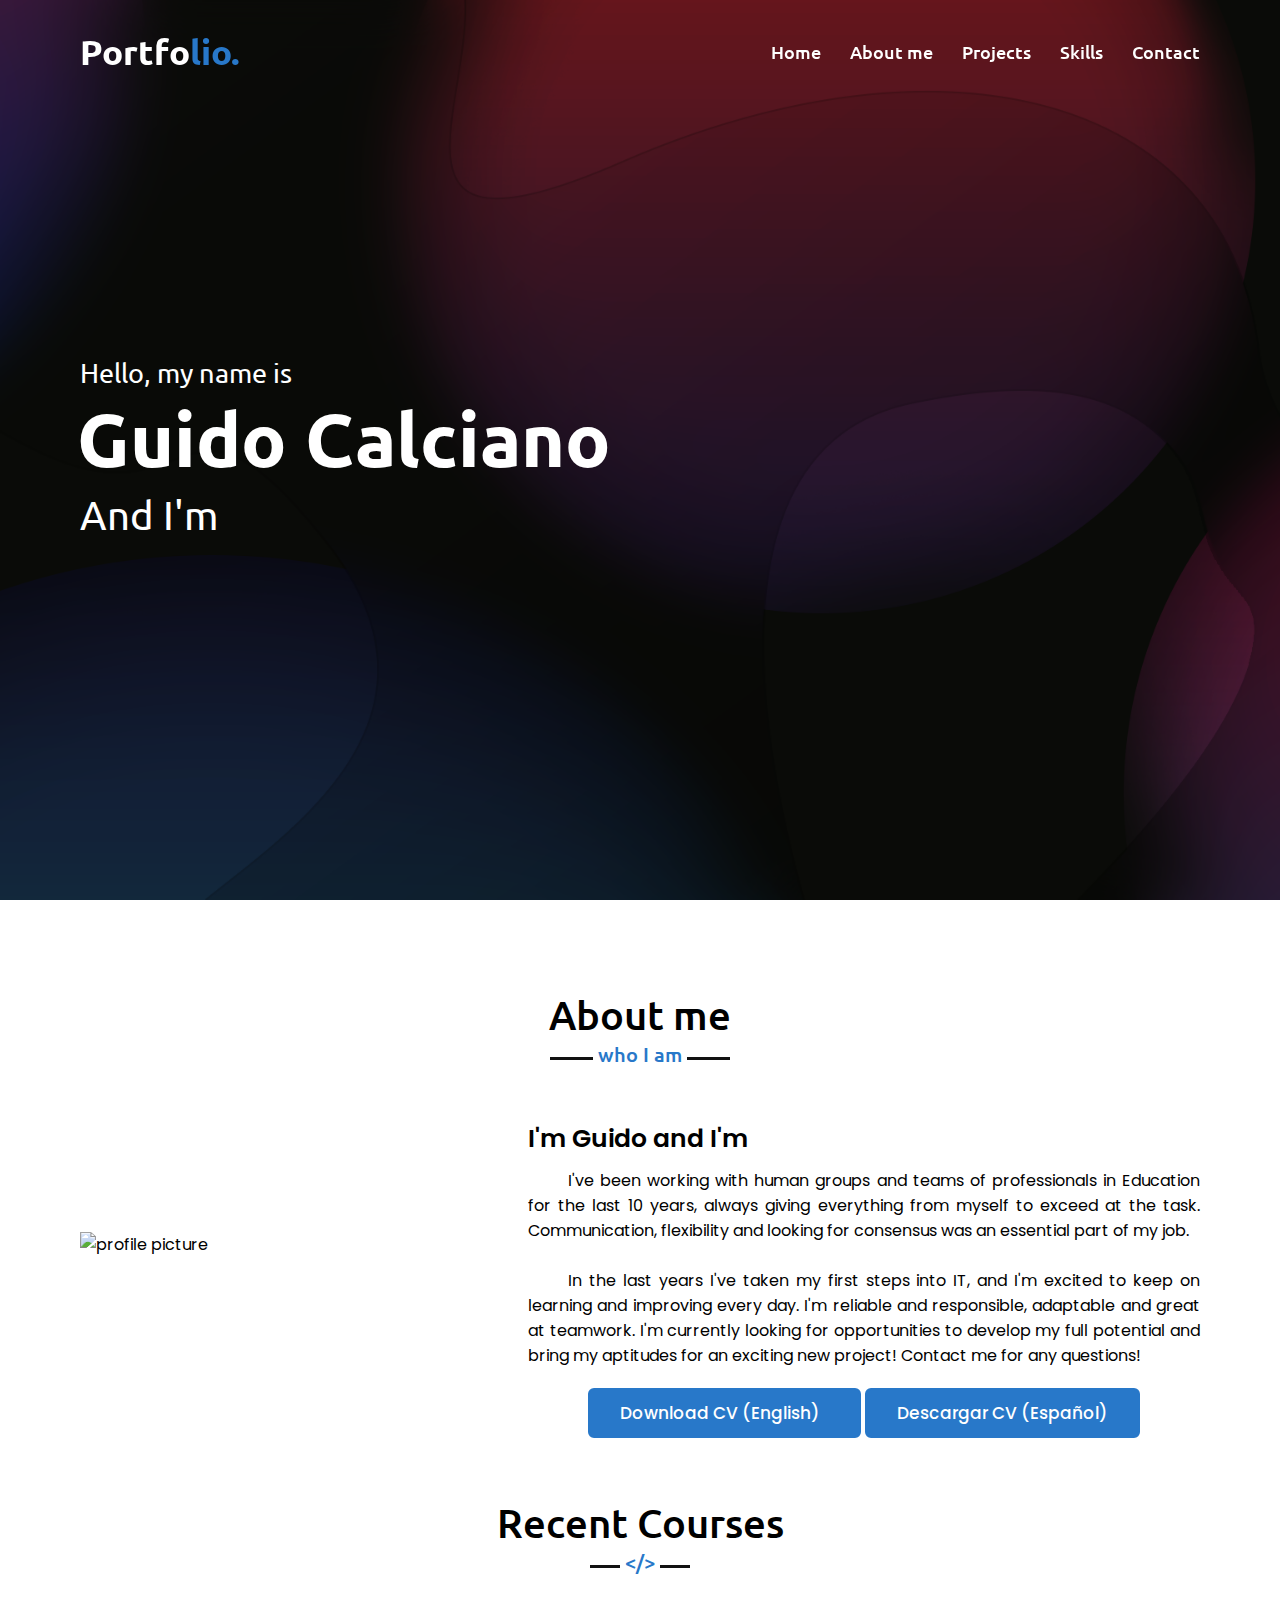
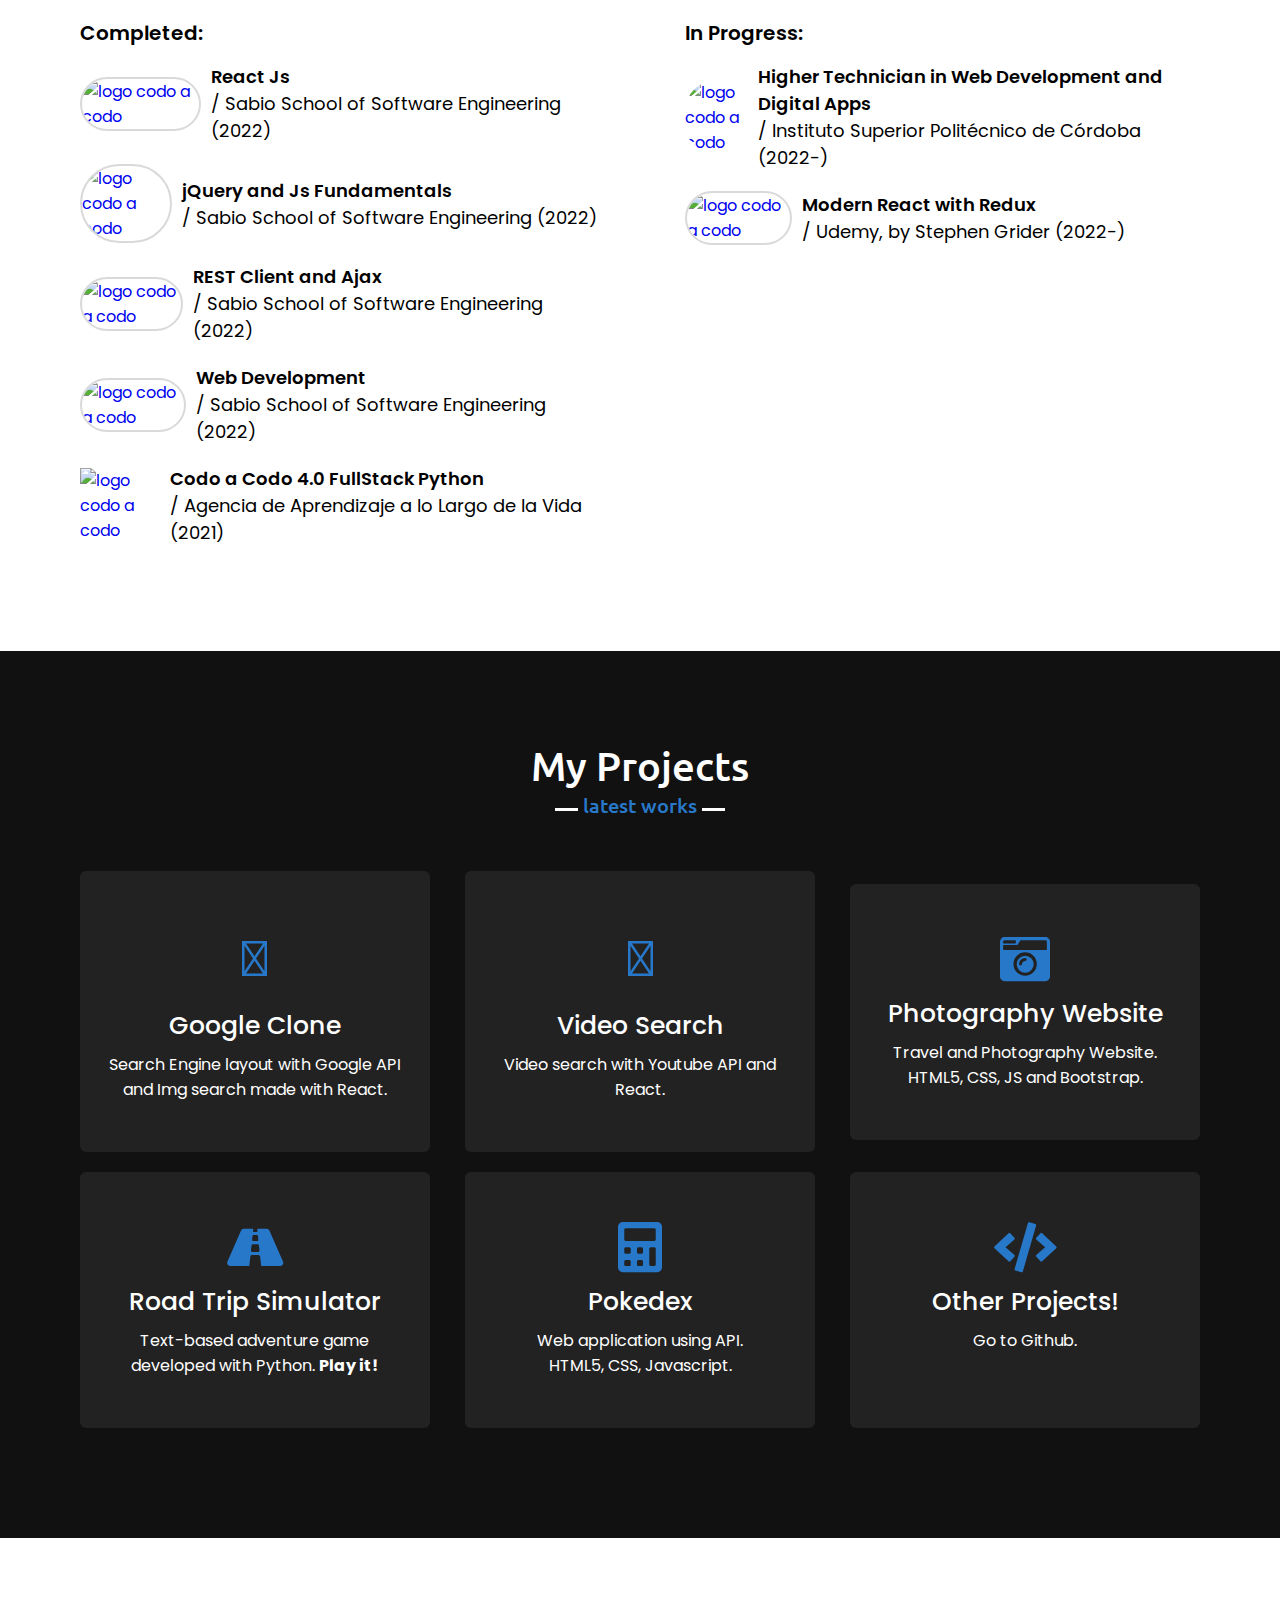
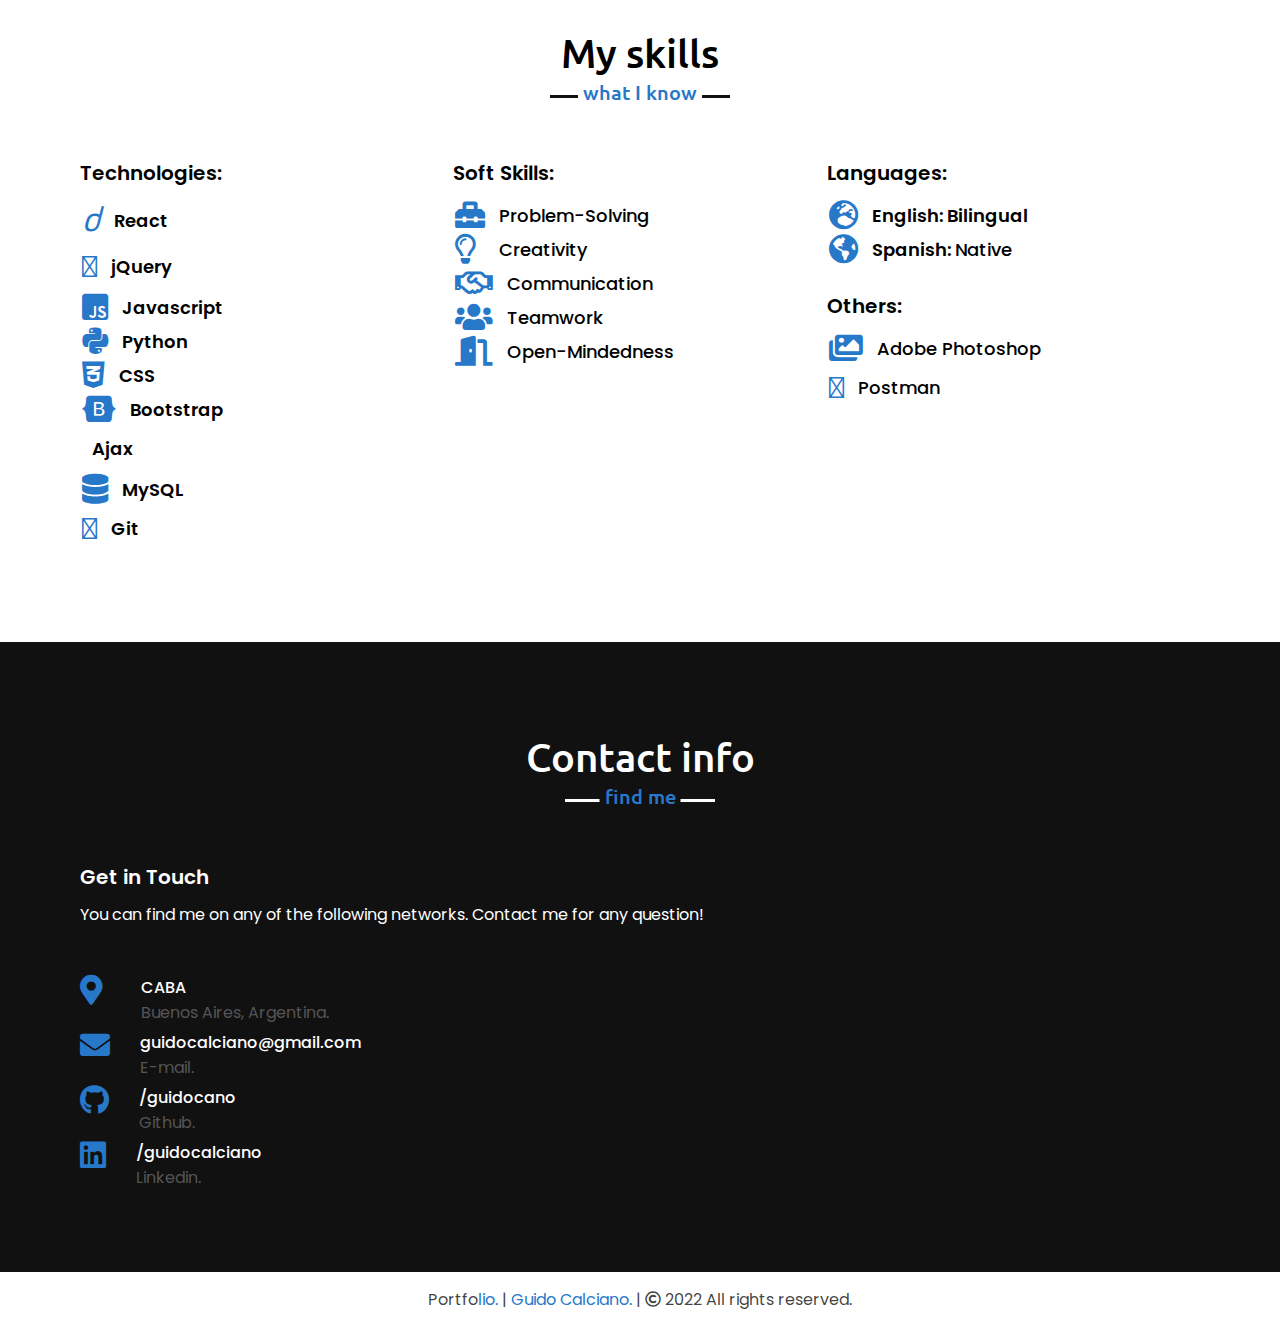
==== index.html @ d48b8514 "minor changes" ====
<!DOCTYPE html>
<html lang="en">
<head>
    <meta charset="UTF-8">
    <meta name="viewport" content="width=device-width, initial-scale=1.0">
    <title>Portfolio - Guido Calciano</title>
    <link rel="stylesheet" href="style.css">
    <link rel="stylesheet" href="https://cdnjs.cloudflare.com/ajax/libs/font-awesome/5.15.3/css/all.min.css"/>
    <link rel="icon" type="image/x-icon" href="favicon5.png">
    <script src="https://kit.fontawesome.com/8b12483ef7.js" crossorigin="anonymous"></script>
    <script src="https://code.jquery.com/jquery-3.5.1.min.js"></script>
    <script src="https://cdnjs.cloudflare.com/ajax/libs/typed.js/2.0.11/typed.min.js"></script>
    <script src="https://cdnjs.cloudflare.com/ajax/libs/waypoints/4.0.1/jquery.waypoints.min.js"></script>
    <script src="https://cdnjs.cloudflare.com/ajax/libs/OwlCarousel2/2.3.4/owl.carousel.min.js"></script>
    <link rel="stylesheet" href="https://cdnjs.cloudflare.com/ajax/libs/OwlCarousel2/2.3.4/assets/owl.carousel.min.css"/>

</head>
<body>
    <div class="scroll-up-btn">
        <i class="fas fa-angle-up"></i>
    </div>
    <nav class="navbar">
        <div class="max-width">
            <div class="logo"><a href="#">Portfo<span>lio.</span></a></div>
            <ul class="menu">
                <li><a href="#home" class="menu-btn">Home</a></li>
                <li><a href="#about" class="menu-btn">About me</a></li>
                <li><a href="#services" class="menu-btn">Projects</a></li>
                <li><a href="#skills" class="menu-btn">Skills</a></li>
                <li><a href="#contact" class="menu-btn">Contact</a></li>
            </ul>
            <div class="menu-btn">
                <i class="fas fa-bars"></i>
            </div>
        </div>
    </nav>

    <!-- home section start -->
    <section class="home" id="home">
        <div class="max-width">
            <div class="home-content">
                <div class="text-1">Hello, my name is</div>
                <div class="text-2">Guido Calciano </div>
                <div class="text-3">And I'm <span class="typing"></span></div>
                <!-- <img class="preview" src="preview.jpg" alt="portfolio preview"> -->
                </div>
        </div>
    </section>

    <!-- about section start -->
    <section class="about" id="about">
        <div class="max-width">
            <h2 class="title">About me</h2>
            <div class="about-content">
                <div class="column left">
                    <img src="images/aboutme.png" alt="profile picture">
                    
                    
                </div>
                <div class="column right">
                    <div class="text">I'm Guido and I'm <span class="typing-2"></span></div>
                     <p style="text-indent: 40px">
                        I've been working with human groups and teams of professionals in Education for the last 10 years, 
                        always giving everything from myself to exceed at the task. Communication, flexibility and looking for consensus was an essential part of my job.<br> <br></p> 
                     <p style="text-indent: 40px">In the last years I've taken my first steps into IT, and I'm excited to keep 
                        on learning and improving every day. I'm reliable and responsible, adaptable and great at teamwork. I'm currently looking
                     for opportunities to develop my full potential and bring my aptitudes for an exciting new project! Contact me for any questions!
                    </p>
                </div>

                <div class="column left cvs"></div>
                <div class="column right cvs ">
                    <div class="buttonContainer cvs">
                        <a href="files/Guido Calciano CV (Eng).pdf">Download CV (English)&ensp;</a>
                        <a href="files/Guido Calciano CV.pdf">Descargar CV (Español)</a>
                    </div>                
                </div>
            </div>
           
            
        </div>





        <div class="max-width">
            <h2 class="title2">Recent Courses</h2>
            <div class="about-content about-content2">
                <div class="column left2">
                    <div class="coursesContainer">
                        <div class="text2">Completed:</div>
                              
                            <div>
                                <div class ="courseDiv">
                                    <a href="https://sabio.la/">
                                    <img class ="sabioImage" src="images/sabio2.png" alt="logo codo a codo"></a>
                                    <div class="cactext"> <div class="textStrong">React Js&nbsp</div>/ Sabio School of Software Engineering (2022)</div>
                                </div>
                            </div>

                            <div>
                                <div class ="courseDiv">
                                    <a href="https://sabio.la/">
                                    <img class ="sabioImage" src="images/sabio2.png" alt="logo codo a codo"></a>
                                    <div class="cactext"><div class="textStrong">jQuery and Js Fundamentals&nbsp</div> / Sabio School of Software Engineering (2022)</div>
                                </div>    
                            </div>

                            <div>
                                <div class ="courseDiv">
                                    <a href="https://sabio.la/">
                                    <img class ="sabioImage" src="images/sabio2.png" alt="logo codo a codo"></a>
                                    <div class="cactext"><div class="textStrong">REST Client and Ajax&nbsp</div> / Sabio School of Software Engineering (2022)</div>
                                </div>    
                            </div>
        
                            <div>
                                <div class ="courseDiv">
                                    <a href="https://sabio.la/">
                                    <img class ="sabioImage" src="images/sabio2.png" alt="logo codo a codo"></a>
                                    <div class="cactext"><div class="textStrong">Web Development&nbsp</div> / Sabio School of Software Engineering (2022)</div>
                                </div>
                            </div>
        
                            <div>
                                <div class ="courseDiv">
                                    <a href="https://www.buenosaires.gob.ar/educacion/codo-codo">
                                    <img class ="cac" src="images/baeducacion.jpg" alt="logo codo a codo"></a>
                                    <div class="cactext"><div class="textStrong">Codo a Codo 4.0 FullStack Python&nbsp</div> / Agencia de Aprendizaje a lo Largo de la Vida (2021)</div>
                                </div>
                            </div>
                           
                        </div>
                    
                </div>
                <div class="column right2">

                    <div class="coursesContainer">
                        <div class="text2">In Progress:</div>
    
                        <div>
                            <div class ="courseDiv">
                                <a href="https://www.ispc.edu.ar/tecnicatura-web/">
                                <img class ="ispcImage" src="images/ispc2.png" alt="logo codo a codo"></a>
                                <div class="cactext"> <div class="textStrong">Higher Technician in Web Development and Digital Apps&nbsp</div>/ Instituto Superior Politécnico de Córdoba (2022-)</div>
                            </div>
                        </div>

                        <div>
                            <div class ="courseDiv">
                                <a href="https://www.udemy.com/course/react-redux/">
                                <img class ="udemyImage" src="images/udemy.png" alt="logo codo a codo"></a>
                                <div class="cactext"> <div class="textStrong">Modern React with Redux&nbsp</div>/ Udemy, by Stephen Grider (2022-)</div>
                            </div>
                        </div>

                        <!-- <div>
                            <div class ="courseDiv">
                                <img class ="sabioImage" src="images/sabio2.png" alt="logo codo a codo">
                                <div class="cactext"> <div class="textStrong">React Js&nbsp</div>/ Sabio School of Software (2022)</div>
                            </div>
                        </div> -->
                       
                    </div>
                                        
                </div>
            </div>
          
        </div>

    </section>

    <!-- services section start -->
    <section class="services" id="services">
        <div class="max-width">
            <h2 class="title">My Projects</h2>
            <div class="serv-content">

                
                <div class="card">
                    <a href="https://guidocano.github.io/google-clone/" target="_blank" class="hyper">
                    <div class="box">
                        <i class="fa-brands fa-google"></i>
                        <div class="text">Google Clone</div>
                        </p> Search Engine layout with Google API and Img search made with React.</p>
                    </div></a>
                </div>

                <div class="card">
                    <a href="https://guidocano.github.io/react-videos/" target="_blank" class="hyper">
                    <div class="box">
                        <i class="fa-brands fa-youtube"></i>
                        <div class="text">Video Search</div>
                        </p> Video search with Youtube API and React.</p>
                    </div></a>
                </div>

                <div class="card">
                    <a href="https://guidocano.github.io/Fotografiando/index.html" target="_blank" class="hyper">    
                    <div class="box">
                        <i class="fas fa-camera-retro"></i>
                        <div class="text">Photography Website</div>
                        <p>Travel and Photography Website.</p>
                         <p> HTML5, CSS, JS and Bootstrap.</p>
                    </div></a>
                </div>

                <div class="card">
                    <a href="rts.html" class="hyper">
                    <div class="box">
                        <i class="fas fa-road"></i>
                        <div class="text">Road Trip Simulator</div>
                        </p> Text-based adventure game developed with Python. <b> Play it!</b></p>
                    </div></a>
                </div>
                
                <div class="card card-hidden">
                    <a href="https://guidocano.github.io/Pokedex/" target="_blank" class="hyper">
                    <div class="box">
                        <i class="fas fa-calculator"></i>
                        <div class="text">Pokedex</div>
                        </p> Web application using API. </p>
                        <p>HTML5, CSS, Javascript.</p>
                    </div></a>
                </div>

                <div class="card">
                <a href="https://github.com/guidocano" target="_blank" class="hyper">    
                    <div class="box">
                        <i class="fas fa-code"></i>
                        <div class="text">Other Projects!</div>
                        <p>Go to Github.</p>
                        <p>&ensp;</p>
                    </div></a>
                </div>



            </div>
        </div>
    </section>

    <!-- skills section start -->

    <section class="skills" id="skills">
        <div class="max-width">
            <h2 class="title">My skills</h2>
            <div class="skills-content">


                <div class="column" id="tecno">
                    
                    <div class="text">Technologies:</div>
                    <div class="info">

                        <div>
                            <div class="info">
                                <i class="fa-brands fa-react"></i>
                                <span>React</span>
                            </div>
                        </div>

                        <div>
                            <div class="info">
                                <i class="fa-solid fa-file-invoice-dollar"></i>
                                <span>jQuery</span>
                            </div>
                        </div>

                        <div>
                            <div class="info">
                                <i class="fab fa-js-square"></i>
                                <span>Javascript</span>
                            </div>
                        </div>

                        <div >
                            <i class="fab fa-python"></i>
                            <span> Python</span>
                        </div>
                    </div>



                    <div>
                        <div class="info">
                            <i class="fab fa-css3-alt"></i>
                            <span>CSS</span>
                        </div>
                    </div>



                    <div>
                        <div class="info">
                            <i class="fab fa-bootstrap"></i>
                            <span>Bootstrap</span>
                        </div>
                    </div>

                    <div>
                        <div class="info">
                            <i class="fa-solid fa-repeat"></i>
                            <span>Ajax</span>
                        </div>
                    </div>

                    <div>
                        <div class="info">
                            <i class="fas fa-database"></i>
                            <span>MySQL</span>
                        </div>
                    </div>

                    <div>
                        <div class="info">
                            <i class="fa-brands fa-git-alt"></i>
                            <span>Git</span>
                        </div>
                    </div>

                </div>



                                         
                <div class="column">

                    <div class="text">Soft Skills:</div>
                    <div>
                        <div class="info">
                            <i class="fas fa-toolbox"></i>
                            <span> Problem-Solving</span>
                        </div>
                    </div>

                    <div>
                        <div class="info">
                            <i class="far fa-lightbulb"></i>
                            <span>&ensp;Creativity</span>
                        </div>

                        <div class="info">
                            <i class="far fa-handshake"></i>
                            <span>Communication</span>
                        </div>

                        <div class="info">
                            <i class="fas fa-users"></i>
                            <span>Teamwork</span>
                        </div>
                    
                        <div class="info">
                            <i class="fas fa-door-open"></i>
                            <span>Open-Mindedness</span>
                        </div>

                        
                </div>
            
            </div>


            <div class="column">

                <div class="text">Languages:</div>
                <div>
                    <div class="info">
                        <i class="fas fa-globe-europe"></i>
                        <span id="lang"> English: Bilingual</span>
                    </div>
                </div>
                
                <div>
                    <div class="info">
                        <i class="fas fa-globe-americas"></i>
                        <span id="lang"> Spanish:</span> <span> Native</span>
                    </div>
                    <br>
                </div>      
                
                <div class="text">Others:</div>
                <div>
                    <div class="info">
                        <i class="fas fa-images"></i>
                        <span> Adobe Photoshop</span>
                    </div>
                </div>

                <div>
                    <div class="info">
                        <i class="fa-solid fa-rocket"></i>
                        <span> Postman</span>
                    </div>
                </div>
              
                 
                </div>     
            </div>  



        </div>
    </section>

    <!-- contact section start -->
    <section class="contact" id="contact">
        <div class="max-width">
            <h2 class="title">Contact info</h2>
            <div class="contact-content">
                <div class="column left">
                    <div class="text">Get in Touch</div>
                    <p>You can find me on any of the following networks. Contact me for any question!</p>
                    <br>
                    <div class="icons">

                        <div class="row">
                            <i class="fas fa-map-marker-alt"></i>
                            <div class="info">
                                <div class="head">&ensp;CABA</div>
                                <div class="sub-title">&ensp;Buenos Aires, Argentina.</div>
                            </div>
                        </div>
                        <div class="row">
                            <i class="fas fa-envelope"></i>
                            <div class="info">
                                <a class="head"href='mailt&#111;&#58;gui&#100;%&#54;Fc&#97;lcian&#111;&#64;g&#109;ail&#46;co%&#54;&#68;'>g&#117;idocal&#99;ia&#110;&#111;&#64;gmai&#108;&#46;com</a>
                                <div class="sub-title">E-mail.</div>
                            </div>
                        </div>
                        
                        <div class="row">
                            <i class="fab fa-github"></i>
                            <div class="info">
                                <div class="head"><a href="https://github.com/guidocano">/guidocano</a></div>
                                <div class="sub-title">Github.</div>
                            </div>
                        </div>

                        <div class="row">
                            <i class="fab fa-linkedin"></i>
                            <div class="info">
                                <div class="head"><a href="https://www.linkedin.com/in/guidocalciano/">/guidocalciano</a></div>
                                <div class="sub-title">Linkedin.</div>
                            </div>
                        </div>

                    </div>
                </div>
                
            </div>
        </div>
    </section>

    <!-- footer section start -->
    <footer>
        <span>Portfo<span class="lio2">lio.</span> | <a href="index.html#about">Guido Calciano.</a> | <span class="far fa-copyright"></span> 2022 <span class="hide"> All rights reserved</span>.</span>
    </footer>

    <script src="script.js"></script>
</body>
</html>
---- style.css ----
/*  import google fonts */
@import url('https://fonts.googleapis.com/css2?family=Poppins:wght@400;500;600;700&family=Ubuntu:wght@400;500;700&display=swap');

*{
    margin: 0;
    padding: 0;
    box-sizing: border-box;
    text-decoration: none;
}


html{
    scroll-behavior: smooth;
}
/* custom scroll bar */
::-webkit-scrollbar {
    width: 10px;
}
::-webkit-scrollbar-track {
    background: #f1f1f1;
}
::-webkit-scrollbar-thumb {
    background: #888;
}
::-webkit-scrollbar-thumb:hover {
    background: #555;
}

/* all similar content styling codes */

section{
    padding: 90px 0;
}
.max-width{
    max-width: 1300px;
    padding: 0 80px;
    margin: auto;
}
.about, .services, .skills, .teams, .contact, .rts, .rtsskills, footer{
    font-family: 'Poppins', sans-serif;
}
.about .about-content, 
.rts .rts-content,
.services .serv-content,
.skills .skills-content, 
.rtsskills .rtsskills-content,
.contact .contact-content{
    display: flex;
    flex-wrap: wrap;
    align-items: center;
    justify-content: space-between;
}

section .title{
    position: relative;
    text-align: center;
    font-size: 40px;
    font-weight: 500;
    margin-bottom: 60px;
    padding-bottom: 20px;
    font-family: 'Ubuntu', sans-serif;
}

section .title2{
    position: relative;
    text-align: center;
    font-size: 40px;
    font-weight: 500;
    margin-top: 60px;
    padding-bottom: 20px;
    font-family: 'Ubuntu', sans-serif;
}

section .title::before{
    content: "";
    position: absolute;
    bottom: 0px;
    left: 50%;
    width: 180px;
    height: 3px;
    background: #111;
    transform: translateX(-50%);
}

section .title2::before{
    content: "";
    position: absolute;
    bottom: 0px;
    left: 50%;
    width: 100px;
    height: 3px;
    background: #111;
    transform: translateX(-50%);
}


section .title2::after, .title::after{
    position: absolute;
    bottom: -8px;
    left: 50%;
    font-size: 20px;
    color: #2878c9;
    padding: 0 5px;
    background: #fff;
    transform: translateX(-50%);
}

/* navbar styling */
.navbar{
    position: fixed;
    width: 100%;
    z-index: 999;
    padding: 30px 0;
    font-family: 'Ubuntu', sans-serif;
    transition: all 0.3s ease;
}
.navbar.sticky{
    padding: 8px 0;
    background: #2878c9;
}
.navbar .max-width{
    display: flex;
    align-items: center;
    justify-content: space-between;
}
.navbar .logo a{
    color: #fff;
    font-size: 35px;
    font-weight: 600;
}
.navbar .logo a span{
    color: #2878c9;
    transition: all 0.3s ease;
}
.navbar.sticky .logo a span{
    color: #fff;
}
.navbar .menu li{
    list-style: none;
    display: inline-block;
}
.navbar .menu li a{
    display: block;
    color: #fff;
    font-size: 18px;
    font-weight: 500;
    margin-left: 25px;
    transition: color 0.3s ease;
}
.navbar .menu li a:hover{
    color: #2878c9;
}
.navbar.sticky .menu li a:hover{
    color: #fff;
}
/* menu btn styling */
.menu-btn{
    color: #fff;
    font-size: 23px;
    cursor: pointer;
    display: none;
}
.scroll-up-btn{
    position: fixed;
    height: 45px;
    width: 42px;
    background: #2878c9;
    right: 30px;
    bottom: 10px;
    text-align: center;
    line-height: 45px;
    color: #fff;
    z-index: 9999;
    font-size: 30px;
    border-radius: 6px;
    border-bottom-width: 2px;
    cursor: pointer;
    opacity: 0;
    pointer-events: none;
    transition: all 0.3s ease;
}
.scroll-up-btn.show{
    bottom: 30px;
    opacity: 1;
    pointer-events: auto;
}
.scroll-up-btn:hover{
    filter: brightness(90%);
}
/* home section styling */
.home img{
    display:none;
}

.home{
    display: flex;
    background: #222 url("image.png") no-repeat;
    background-position: 60% 50%;
    height: 100vh;
    color: #fff;
    min-height: 500px;
    background-size: cover;
    background-attachment: fixed;
    font-family: 'Ubuntu', sans-serif;
}

.home .max-width{
  width: 100%;
  display: flex;
}
.home .max-width .row{
  margin-right: 0;
}
.home .home-content .text-1{
    font-size: 27px;
}
.home .home-content .text-2{
    font-size: 75px;
    font-weight: 600;
    margin-left: -3px;
}
.home .home-content .text-3{
    font-size: 40px;
    margin: 5px 0;
}
.home .home-content .text-3 span{
    color: #2878c9;
    font-weight: 500;
}

.home .home-content .text-1 span{
    color: #2878c9;
}

.home .home-content a{
    display: inline-block;
    background: #2878c9;
    color: #fff;
    font-size: 25px;
    padding: 12px 36px;
    margin-top: 20px;
    font-weight: 400;
    border-radius: 6px;
    border: 2px solid #2878c9;
    transition: all 0.3s ease;
}
.home .home-content a:hover{
    color: #2878c9;
    background: none;
}


/* about section styling */
.about .title::after{
    content: "who I am";
}

.about .title2::after{
    content: "</>";
}

.about .title2::after{
color:#2878c9;
}

.about .about-content .left{
    width: 40%;
}

.about .about-content .left2{
    width: 47%;
}


.about .about-content .left img{
    height: 320px;
    width: 320px;
    object-fit: cover;
}
.about .about-content .right{
    width: 60%;
}

.about .about-content .right2{
    width: 46%;
}
.about .about-content .right .text{
    font-size: 25px;
    font-weight: 600;
    margin-bottom: 10px;
}
.about .about-content .right .text span{
    color: #2878c9;
}

.about .about-content .right p{
    text-align: justify;
}
.about .about-content .right a{
    display: inline-block;
    background: #2878c9;
    color: #fff;
    font-size: 17px;
    font-weight: 500;
    padding: 10px 30px;
    margin-top: 20px;
    border-radius: 6px;
    border: 2px solid #2878c9;
    transition: all 0.3s ease;
}

.buttonContainer {
    text-align: center;
}

.about .about-content .right a:hover{
    color: #2878c9;
    background: none;
}


.coursesContainer{
    margin-top: 50px;
}

.about-content2 {
    align-items:baseline!important;
}

.text2{
    font-size: 20px;
    font-weight: 600;
    padding-bottom: 10px;
}

.courseDiv{
    align-items: center;
    padding-top: 5px;
    padding-bottom: 15px;
    display: inline-flex;
}

.cac{
    height: 42px;
    vertical-align:bottom;
    margin-right: 10px;

}

.sabioImage{
    height: 40px;
    margin-right: 10px;
    border-radius: 45px;
    border: 2px solid rgba(65, 63, 63, 0.2);
}

.ispcImage{
    height: 42px;
    border-radius: 45px;
    margin-right: 10px;

}

.udemyImage{
    height: 43px;
    border-radius: 45px;
    margin-right: 10px;
    border: 2px solid rgba(65, 63, 63, 0.2);
}

.textStrong{
    font-weight: 600;
}
.coder{
    height: 60px;
    vertical-align:bottom;
    margin-right: 9px;
}

.cactext{
    font-size: 18px;
    display: flex;
    flex-wrap: wrap;
}

/* projects section styling */

.hyper{
    color:#fff
}

.services, .teams, .contact{
    color:#fff;
    background: #111;
}

.services .title::before,
.teams .title::before{
    background: #fff;
    width: 170px;
}
.services .title::after,
.teams .title::after{
    background: #111;
    content: "latest works";
}
.services .serv-content .card{
    width: calc(33% - 20px);
    background: #222;
    text-align: center;
    border-radius: 6px;
    padding: 50px 25px;
    cursor: pointer;
    transition: all 0.3s ease;
    margin-bottom: 20px;
}
.services .serv-content .card:hover{
    background: #2878c9;
}
.services .serv-content .card .box{
    transition: all 0.3s ease;
}
.services .serv-content .card:hover .box{
    transform: scale(1.05);
}
.services .serv-content .card i{
    font-size: 50px;
    color: #2878c9;
    transition: color 0.3s ease;
}
.services .serv-content .card:hover i{
    color: #fff;
}

.services .serv-content .card .text{
    font-size: 25px;
    font-weight: 500;
    margin: 10px 0 7px 0;
}









/* skills section styling */


.skills .title::after{
    content: "what I know";
}

.skills .skills-content {
    align-items: baseline;
}

.info {
    align-items: right;
}

.skills .skills-content .column{
    float: center;
    width: 33.33%;
}

.skills .skills-content span{
    font-weight: 500;
    font-size: 18px;
}

.skills .skills-content .text{
    font-size: 20px;
    font-weight: 600;
    margin-bottom: 10px;
    text-align: left;
}

#tecno span{
   font-weight: 600;
}

#lang{
    font-weight: 600;
 }


.skills i{
    font-size: 30px;
    padding: 2px;
    padding-right: 10px;
    color: #2878c9;
    vertical-align:sub;
}




/* teams section styling */


.teams .title::after{
    content: "who with me";
}
.teams .carousel .card{
    background: #222;
    border-radius: 6px;
    padding: 25px 35px;
    text-align: center;
    overflow: hidden;
    transition: all 0.3s ease;
}
.teams .carousel .card:hover{
    background: #2878c9;
}
.teams .carousel .card .box{
    display: flex;
    flex-direction: column;
    align-items: center;
    justify-content: center;
    transition: all 0.3s ease;
}
.teams .carousel .card:hover .box{
    transform: scale(1.05);
}
.teams .carousel .card .text{
    font-size: 25px;
    font-weight: 500;
    margin: 10px 0 7px 0;
}
.teams .carousel .card img{
    height: 150px;
    width: 150px;
    object-fit: cover;
    border-radius: 50%;
    border: 5px solid #2878c9;
    transition: all 0.3s ease;
}
.teams .carousel .card:hover img{
    border-color: #fff;
}
.owl-dots{
    text-align: center;
    margin-top: 20px;
}
.owl-dot{
    height: 13px;
    width: 13px;
    margin: 0 5px;
    outline: none!important;
    border-radius: 50%;
    border: 2px solid #2878c9!important;
    transition: all 0.3s ease;
}
.owl-dot.active{
    width: 35px;
    border-radius: 14px;
}
.owl-dot.active,
.owl-dot:hover{
    background: #2878c9!important;
}
/* contact section styling */

.contact{
    margin-bottom: -10px;
}

.contact .title::before{
    background: #fff;
    width: 150px;
}

.contact .title::after{
    background: #111;
    content: "find me";
}
.contact .contact-content .column{
    width: calc(90%);
    align-items: center;
}
.contact .contact-content .text{
    font-size: 20px;
    font-weight: 600;
    margin-bottom: 10px;
}

.contact .contact-content .left p{
    text-align: justify;
}
.contact .contact-content .left .icons{
    margin: 10px 0;
}
.contact .contact-content .row{
    display: flex;
    height: 55px;
    align-items: center;
}
.contact .contact-content .row .info{
    margin-left: 30px;
    margin-top: 20px;
}
.contact .contact-content .row i{
    font-size: 30px;
    color: #2878c9;
}
.contact .contact-content .info .head{
    font-weight: 500;
}
.contact .contact-content .info .sub-title{
    color: #555;
}

.contact a{
    color: #fff
}

/* footer section styling */

footer{
    background: #fff;
    padding: 15px 23px;
    color: rgba(65, 63, 63, 0.993);
    text-align: center;
}

footer span .lio2{
    color: #2878c9;
}

footer span a{
    color: #2878c9;
    text-decoration: none;
}
footer span a:hover{
    text-decoration: underline;
}



/* rts section styling */
.rts .title::after{
    content: "latest version";
}

.rts .rts-content .left img{
    height: 400px;
    width: 400px;
    object-fit: cover;
    border-radius: 6px;
}

.rts .rts-content .right .text{
    font-size: 25px;
    font-weight: 600;
    margin-bottom: 10px;

}
.rts .rts-content .right .text span{
    color: #2878c9;
}

.rts .left{
    width: 75%;
    text-align: center;
}


.rts .rts-content .right p{
    text-align: justify;
}
.rts .rts-content .left a{
    display: inline-block;
    background: #2878c9;
    color: #fff;
    font-size: 20px;
    font-weight: 500;
    padding: 10px 30px;
    margin-top: 20px;
    border-radius: 6px;
    border: 2px solid #2878c9;
    transition: all 0.3s ease;
}
.rts .rts-content .left a:hover{
    color: #2878c9;
    background: none;
}

.rts i{
    color: #2878c9;
}




/* rtsskills section styling */

/* .rts-images{
    width: 100%;
    display:flex;
    flex-wrap: wrap;
    align-items: center;

}

.rtsskills .rtsskills-content .column img{
    width:40vw;
    border:#333;
    border-style: solid;
    margin:10px;
} */


.rts-images{
    display:flex;
    flex-wrap: wrap;
    width:90vw;
    align-items: center;
    text-align: center;
}

.rtsskills .rtsskills-content .column img{
    width: 550px;
    margin-right: 10px;
    margin-top: 10px;
    margin-bottom: 10px;
    max-width: 100%;
    border:#999;
    border-style: solid;
}

.rtsskills{
    background: #111;
}

.rtsskills .title{
    background: #111;
    color: #fff;
}

.rtsskills .title::before,
.teams .title::before{
    background: #fff;
    width: 165px;
}

.rtsskills .title::after{
    content: "more info";
    background: #111;
}

.rtsskills .rtsskills-content {
    align-items: baseline;
    color: #fff;
}

.rtsskills .rtsskills-content span{
    font-weight: 500;
    font-size: 18px;
}

.rtsskills .rtsskills-content .text{
    font-size: 20px;
    font-weight: 600;
    margin-bottom: 10px;
    text-align: left;
}



/* responsive media query start */
@media (max-width: 1104px) {
    .about .about-content .left img{
        height: 350px;
        width: 350px;
    }

    .rts .left{
        width: 100%;
    }
}
@media (max-width: 991px) {
    .max-width{
        padding: 0 50px;
    }
}
@media (max-width: 947px){
    .menu-btn{
        display: block;
        z-index: 999;
    }
    .menu-btn i.active:before{
        content: "\f00d";
    }
    .navbar .menu{
        position: fixed;
        height: 100vh;
        width: 100%;
        left: -100%;
        top: 0;
        background: #111;
        text-align: center;
        padding-top: 80px;
        transition: all 0.3s ease;
    }
    .navbar .menu.active{
        left: 0;
    }
    .navbar .menu li{
        display: block;
    }
    .navbar .menu li a{
        display: inline-block;
        margin: 20px 0;
        font-size: 25px;
    }
    .home .home-content .text-2,
    .rts .rts-content .text-2{
        font-size: 70px;
    }
    .home .home-content .text-3,
    .rts .rts-content .text-3{
        font-size: 35px;
    }
    .home .home-content a{
        font-size: 23px;
        padding: 10px 30px;
    }
    .max-width{
        max-width: 930px;
    }
    .about .about-content .column{
        width: 100%;
    }
    .about .about-content .left{
        display: flex;
        justify-content: center;
        margin: 0 auto 60px;
    }

    .about .about-content .right{
        flex: 100%;
    }
    .services .serv-content .card{
        width: calc(50% - 10px);
        margin-bottom: 20px;
    }
    .skills .skills-content .column,
    .contact .contact-content .column{
        width: 100%;
        margin-bottom: 35px;
    }
}
@media (max-width: 690px) {
    .max-width{
        padding: 0 23px;
    }
    .home .home-content .text-2,
    .rts .rts-content .text-2{
        font-size: 60px;
    }
    .home .home-content .text-3,
    .rts .rts-content .text-3{
        font-size: 32px;
    }
    .home .home-content a{
        font-size: 20px;
    }
    .services .serv-content .card{
        width: 100%;
    }

    .text2{
        font-size: 20px;
        font-weight: 600;
        padding-bottom: 10px;
    }
}

@media (max-width: 500px) {

    .home {
        background-position: 30% 50%;
    }

    .home .home-content .text-2,
    .rts .rts-content .text-2{
        font-size: 50px;
    }
    .home .home-content .text-3
    .rts .rts-content .text-2{
        font-size: 27px;
    }
    .about .about-content .right .text, 
    .skills .skills-content .left .text{
        font-size: 19px;
    }

    .about .about-content .left img{
        height: 270px;
        width: 270px;
        object-fit: cover;
    }

    .cvs {
        margin-top: -25px;
    }

    .card-hidden {
        display: none;
    }

    .contact .right form .fields{
        flex-direction: column;
    }
    .contact .right form .name,
    .contact .right form .email{
        margin: 0;
    }
    .right form .error-box{
       width: 150px;
    }
    .scroll-up-btn{
        right: 15px;
        bottom: 15px;
        height: 38px;
        width: 35px;
        font-size: 23px;
        line-height: 38px;
    }
    footer span .hide{
        display: none;
    }



}
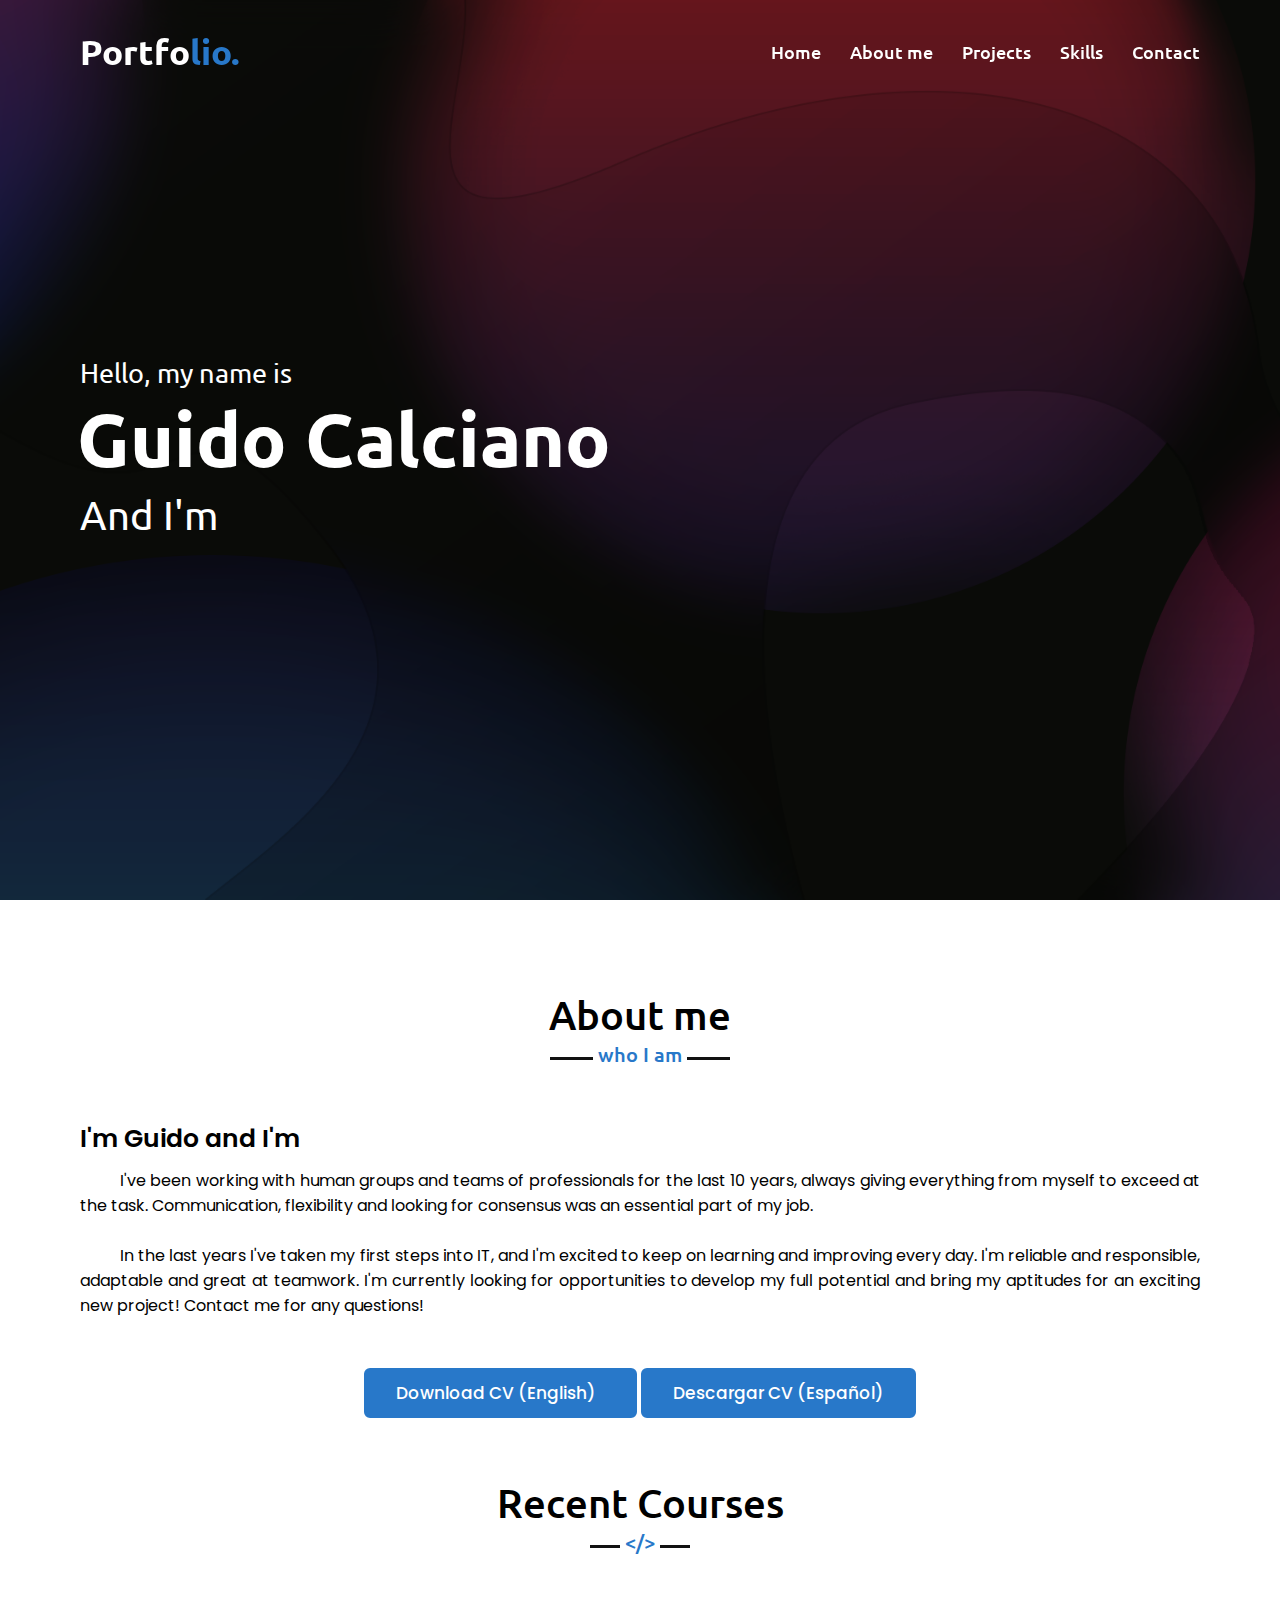
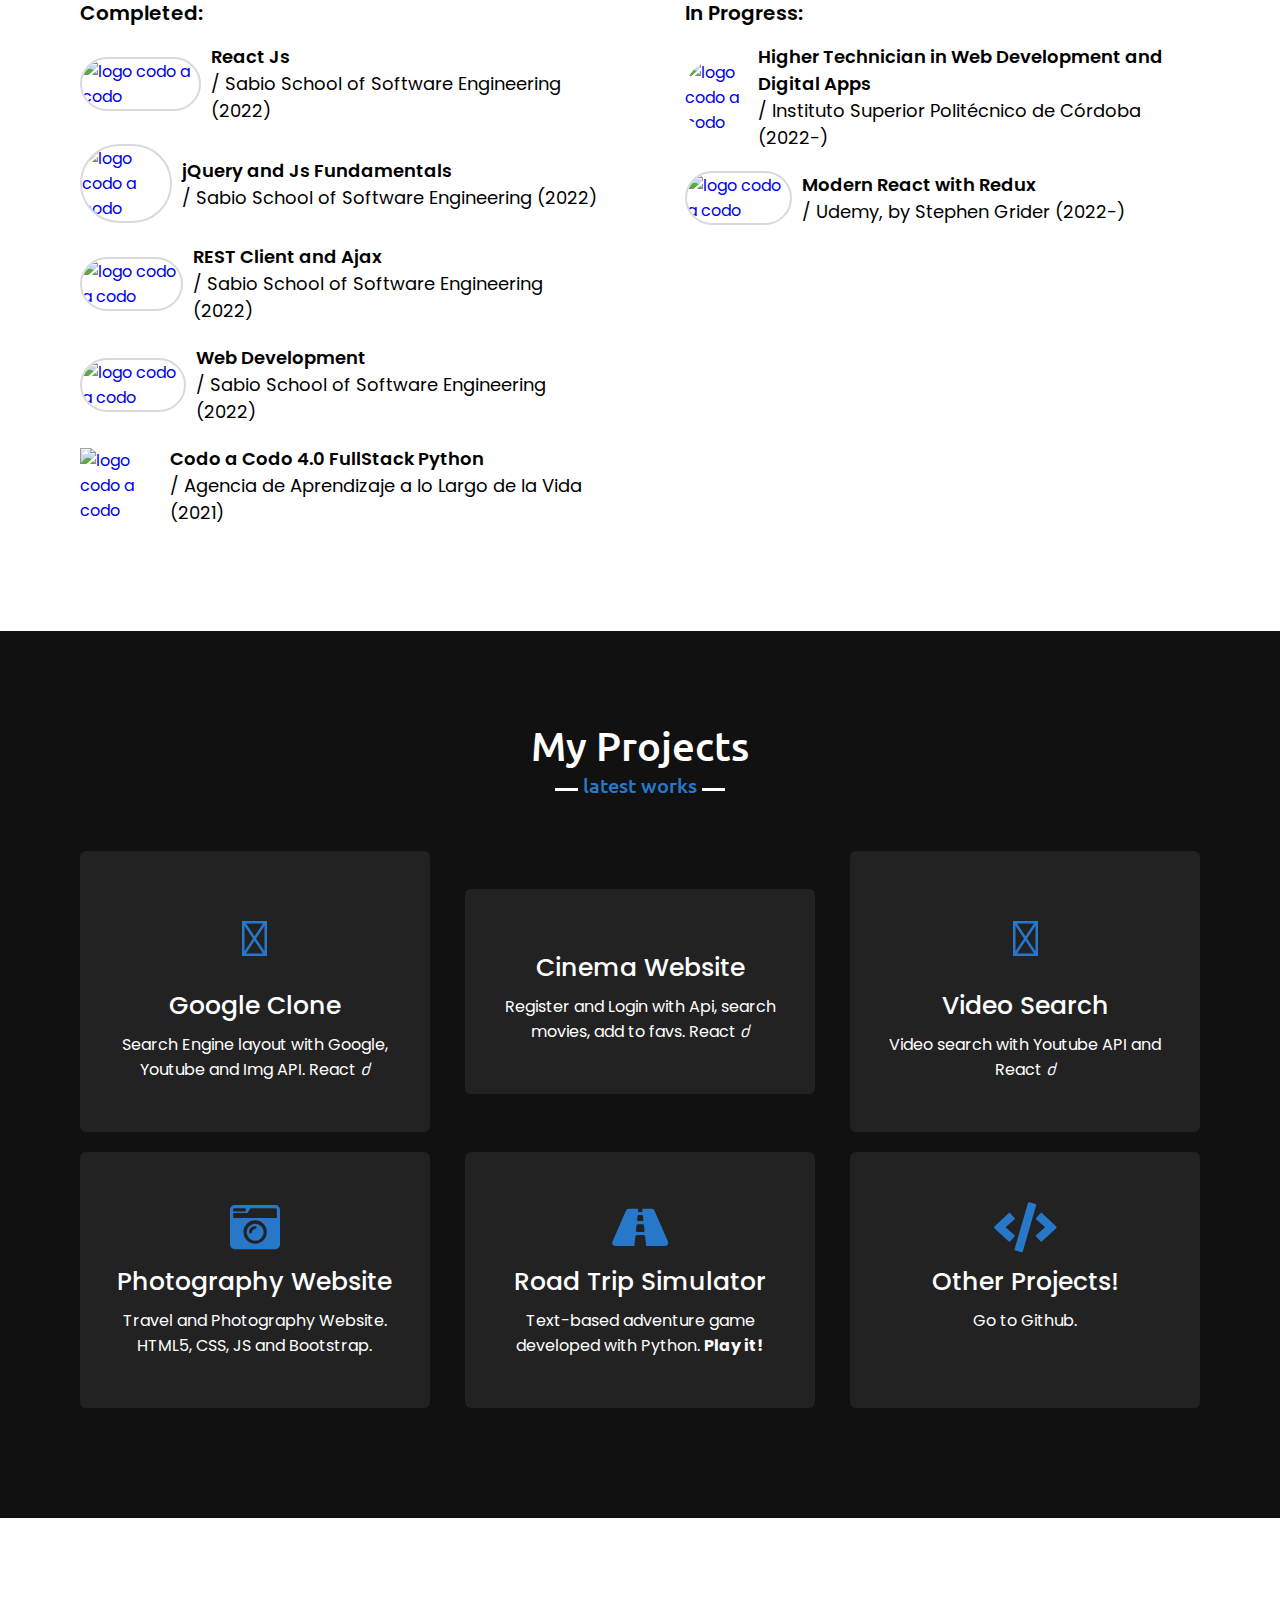
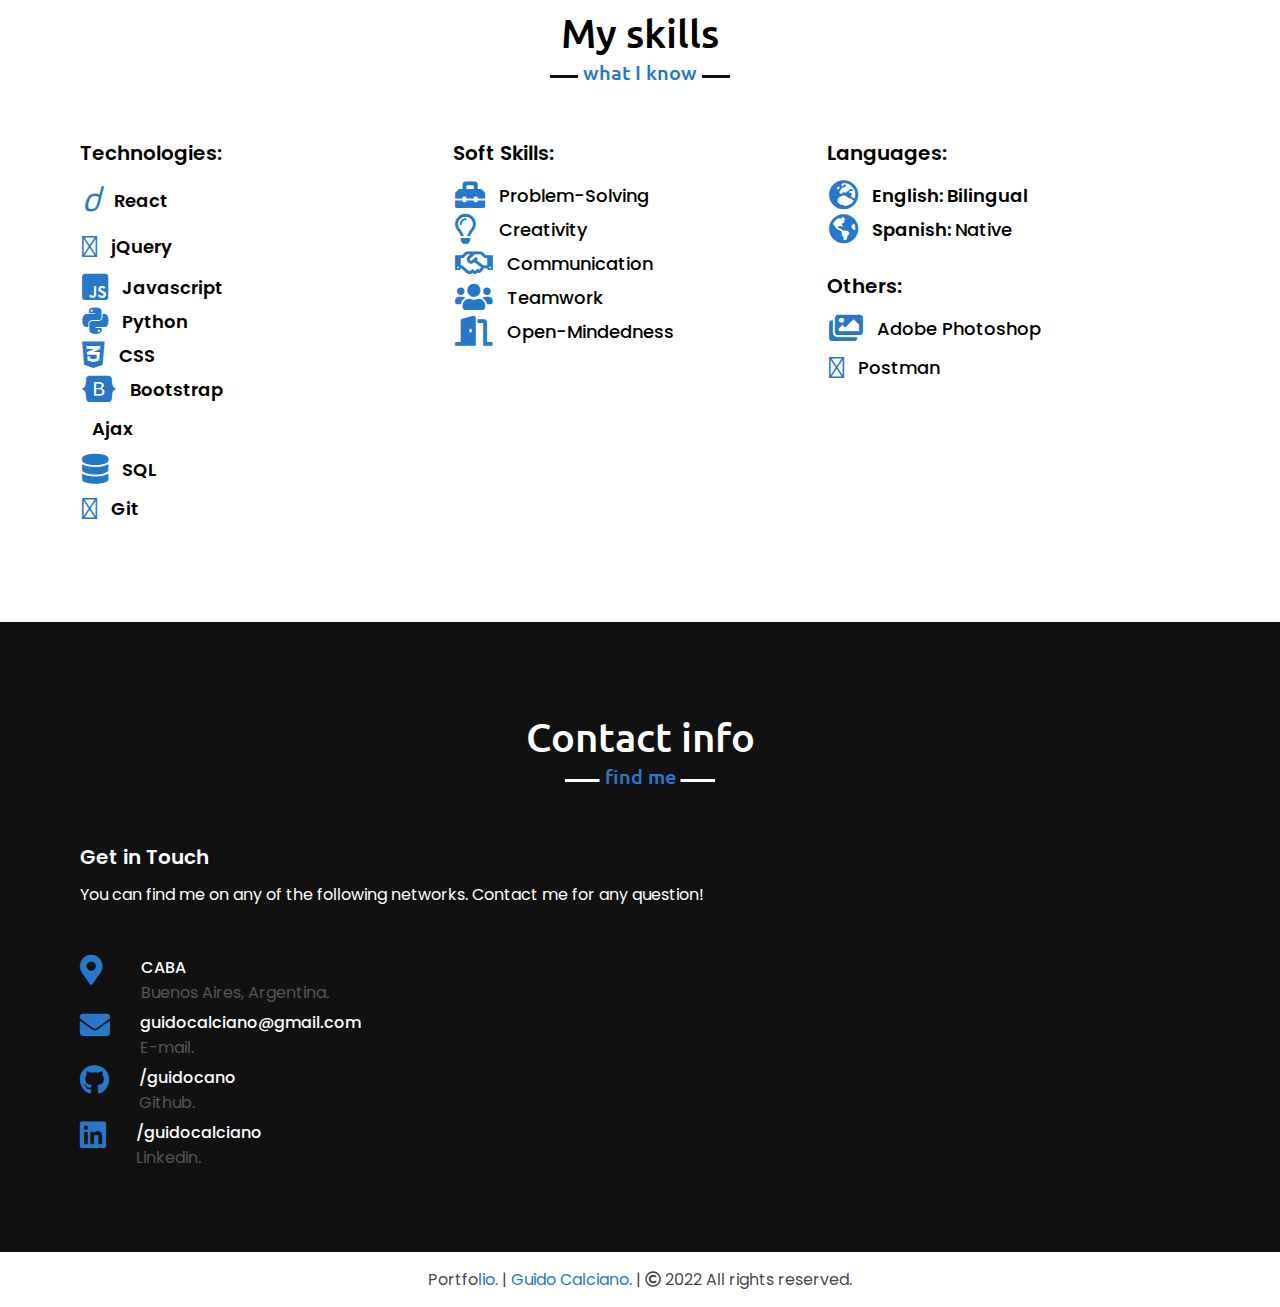
==== commit 4d9220e9: "removed pic, info update" ====
--- a/index.html
+++ b/index.html
@@ -52,29 +52,23 @@
         <div class="max-width">
             <h2 class="title">About me</h2>
             <div class="about-content">
-                <div class="column left">
+                <!-- <div class="column left">
                     <img src="images/aboutme.png" alt="profile picture">
-                    
-                    
-                </div>
+                </div> -->
                 <div class="column right">
                     <div class="text">I'm Guido and I'm <span class="typing-2"></span></div>
                      <p style="text-indent: 40px">
-                        I've been working with human groups and teams of professionals in Education for the last 10 years, 
+                        I've been working with human groups and teams of professionals for the last 10 years, 
                         always giving everything from myself to exceed at the task. Communication, flexibility and looking for consensus was an essential part of my job.<br> <br></p> 
                      <p style="text-indent: 40px">In the last years I've taken my first steps into IT, and I'm excited to keep 
                         on learning and improving every day. I'm reliable and responsible, adaptable and great at teamwork. I'm currently looking
                      for opportunities to develop my full potential and bring my aptitudes for an exciting new project! Contact me for any questions!
                     </p>
                 </div>
-
-                <div class="column left cvs"></div>
-                <div class="column right cvs ">
-                    <div class="buttonContainer cvs">
+                <div class="buttonContainer cvs">
                         <a href="files/Guido Calciano CV (Eng).pdf">Download CV (English)&ensp;</a>
                         <a href="files/Guido Calciano CV.pdf">Descargar CV (Español)</a>
-                    </div>                
-                </div>
+                </div> 
             </div>
            
             
@@ -183,16 +177,27 @@
                     <div class="box">
                         <i class="fa-brands fa-google"></i>
                         <div class="text">Google Clone</div>
-                        </p> Search Engine layout with Google API and Img search made with React.</p>
-                    </div></a>
-                </div>
+                        </p> Search Engine layout with Google, Youtube and Img API. React <i class="fa-brands fa-react icon-small"></i></p>
+                    </div></a>
+                </div>
+
+
+                <div class="card ">
+                    <a href="https://https://guidocano.github.io/movies/" target="_blank" class="hyper">
+                    <div class="box">
+                        <i class="fa-solid fa-ticket"></i>
+                        <div class="text">Cinema Website</div>
+                        </p> Register and Login with Api, search movies, add to favs. React <i class="fa-brands fa-react icon-small"></i></p> 
+                    </div></a>
+                </div>
+
 
                 <div class="card">
                     <a href="https://guidocano.github.io/react-videos/" target="_blank" class="hyper">
                     <div class="box">
                         <i class="fa-brands fa-youtube"></i>
                         <div class="text">Video Search</div>
-                        </p> Video search with Youtube API and React.</p>
+                        </p> Video search with Youtube API and React <i class="fa-brands fa-react icon-small"></i></p>
                     </div></a>
                 </div>
 
@@ -206,7 +211,7 @@
                     </div></a>
                 </div>
 
-                <div class="card">
+                <div class="card card-hidden">
                     <a href="rts.html" class="hyper">
                     <div class="box">
                         <i class="fas fa-road"></i>
@@ -215,16 +220,6 @@
                     </div></a>
                 </div>
                 
-                <div class="card card-hidden">
-                    <a href="https://guidocano.github.io/Pokedex/" target="_blank" class="hyper">
-                    <div class="box">
-                        <i class="fas fa-calculator"></i>
-                        <div class="text">Pokedex</div>
-                        </p> Web application using API. </p>
-                        <p>HTML5, CSS, Javascript.</p>
-                    </div></a>
-                </div>
-
                 <div class="card">
                 <a href="https://github.com/guidocano" target="_blank" class="hyper">    
                     <div class="box">
@@ -309,7 +304,7 @@
                     <div>
                         <div class="info">
                             <i class="fas fa-database"></i>
-                            <span>MySQL</span>
+                            <span>SQL</span>
                         </div>
                     </div>
 
--- a/style.css
+++ b/style.css
@@ -263,13 +263,14 @@
 color:#2878c9;
 }
 
-.about .about-content .left{
+/* .about .about-content .left{
     width: 40%;
-}
+}*/
 
 .about .about-content .left2{
     width: 47%;
-}
+} 
+
 
 
 .about .about-content .left img{
@@ -277,13 +278,13 @@
     width: 320px;
     object-fit: cover;
 }
-.about .about-content .right{
+/* .about .about-content .right{
     width: 60%;
-}
+}*/
 
 .about .about-content .right2{
     width: 46%;
-}
+} 
 .about .about-content .right .text{
     font-size: 25px;
     font-weight: 600;
@@ -296,7 +297,7 @@
 .about .about-content .right p{
     text-align: justify;
 }
-.about .about-content .right a{
+.cvs a{
     display: inline-block;
     background: #2878c9;
     color: #fff;
@@ -310,10 +311,13 @@
 }
 
 .buttonContainer {
+    padding-top: 30px;
     text-align: center;
-}
-
-.about .about-content .right a:hover{
+    width: 50%;
+    margin: 0 auto;
+}
+
+.buttonContainer a:hover{
     color: #2878c9;
     background: none;
 }
@@ -438,7 +442,10 @@
     margin: 10px 0 7px 0;
 }
 
-
+.icon-small{
+    font-size: 15px!important;
+    color: white !important;
+}
 
 
 
@@ -840,6 +847,11 @@
         margin: 0 auto 60px;
     }
 
+    .cvs {
+        padding-top: 30px;
+        width: 90%;
+    }
+
     .about .about-content .right{
         flex: 100%;
     }
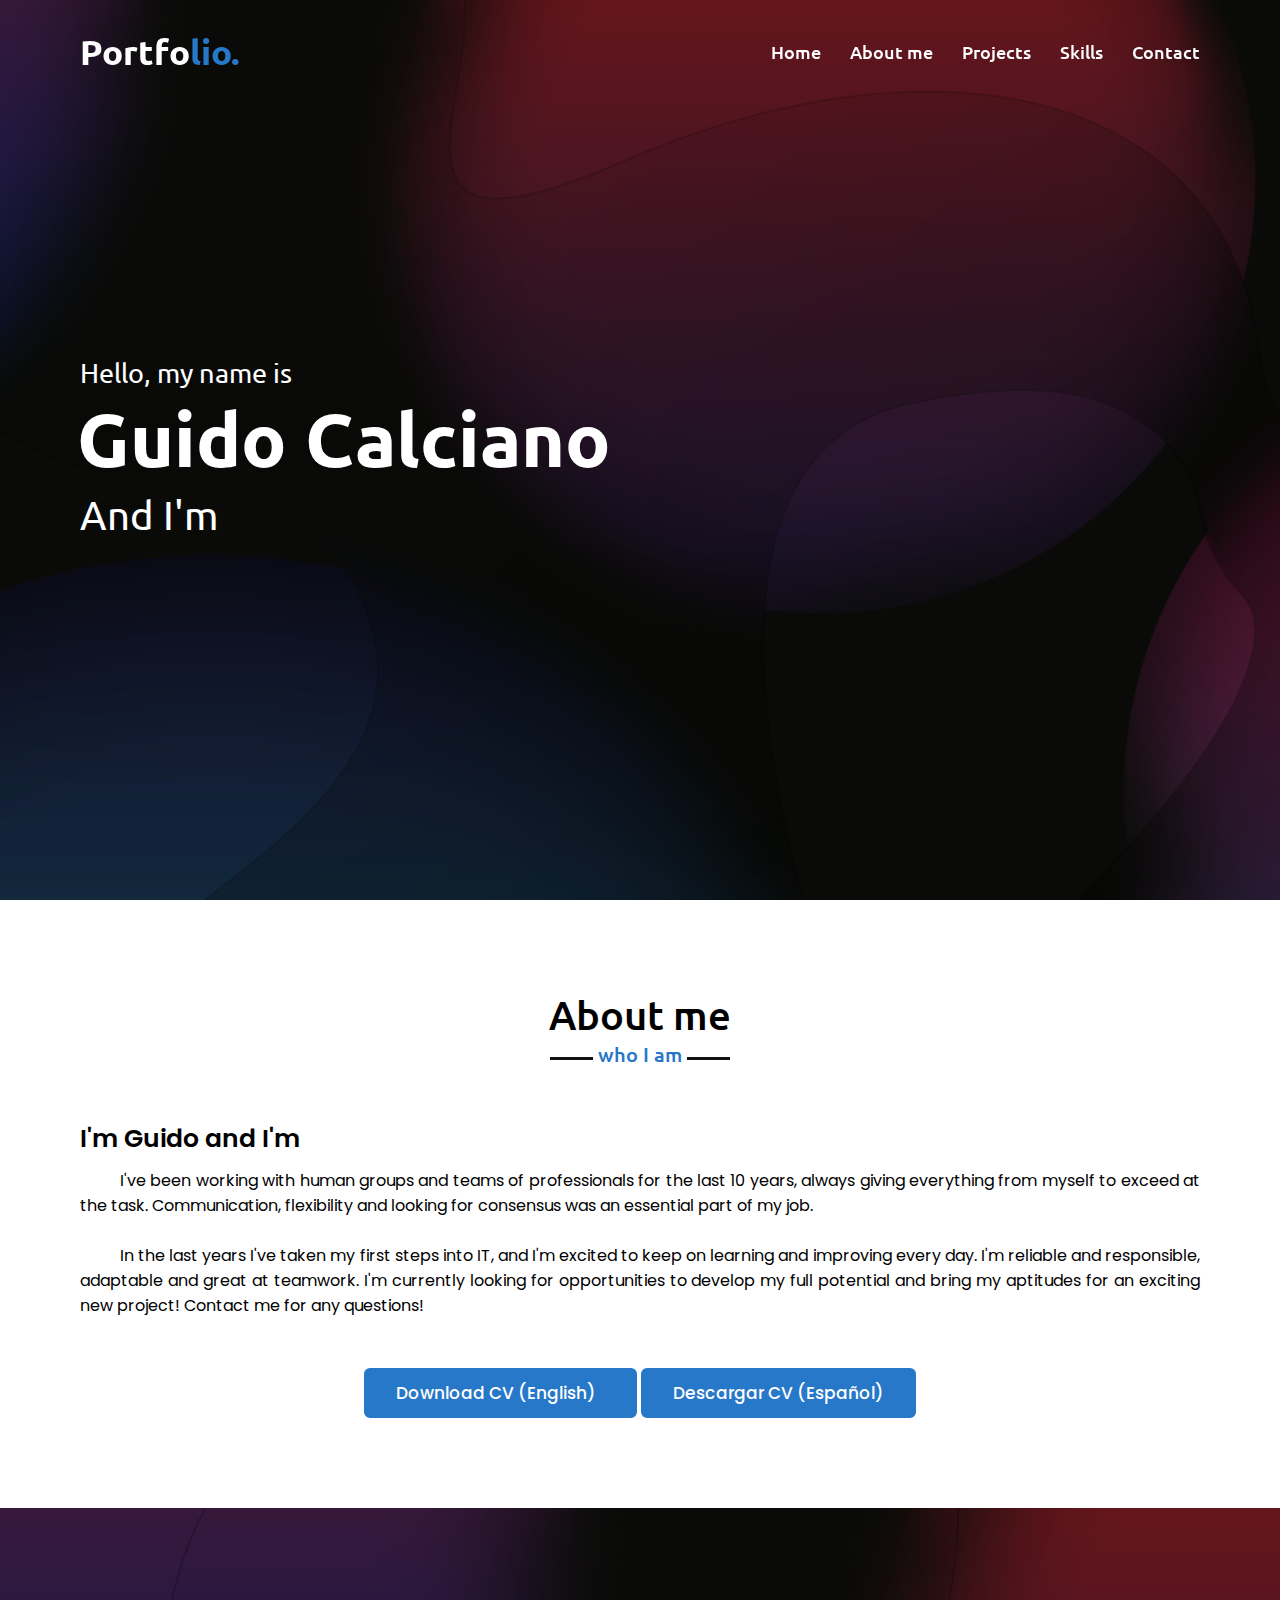
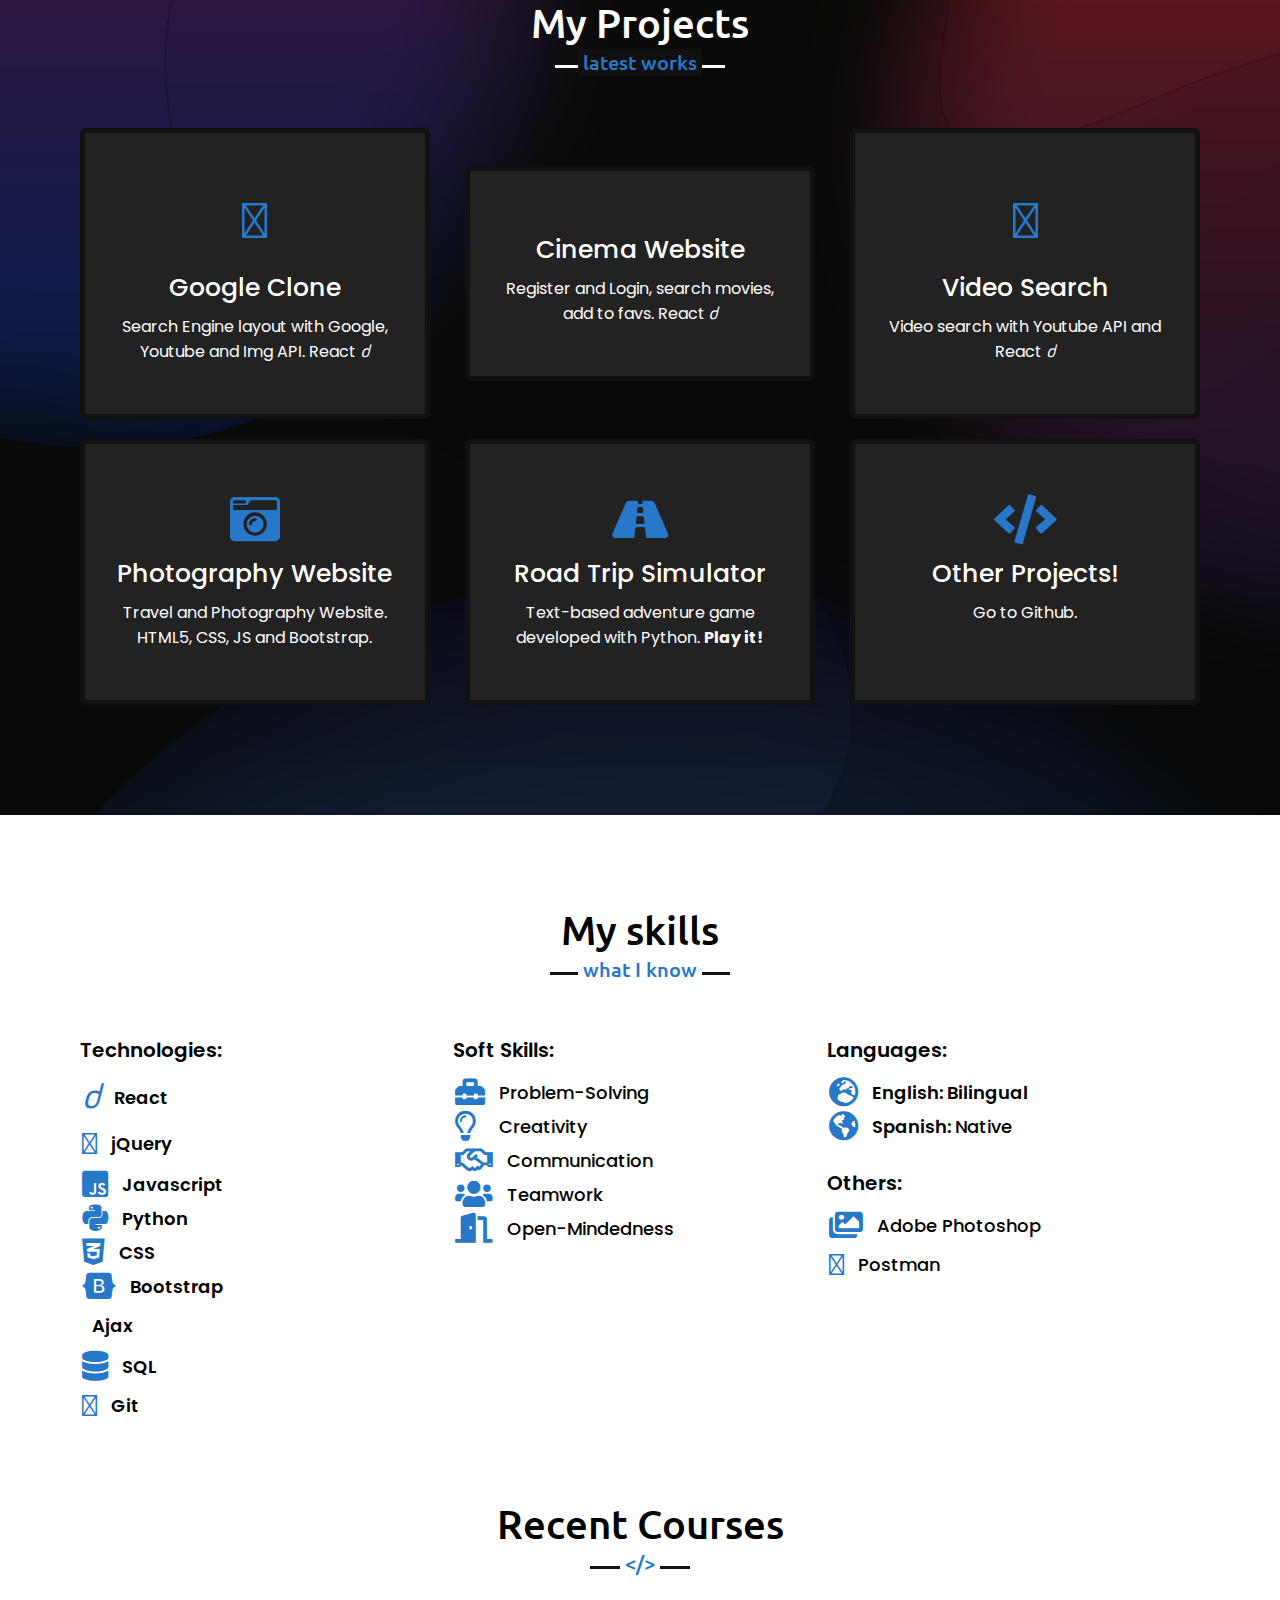
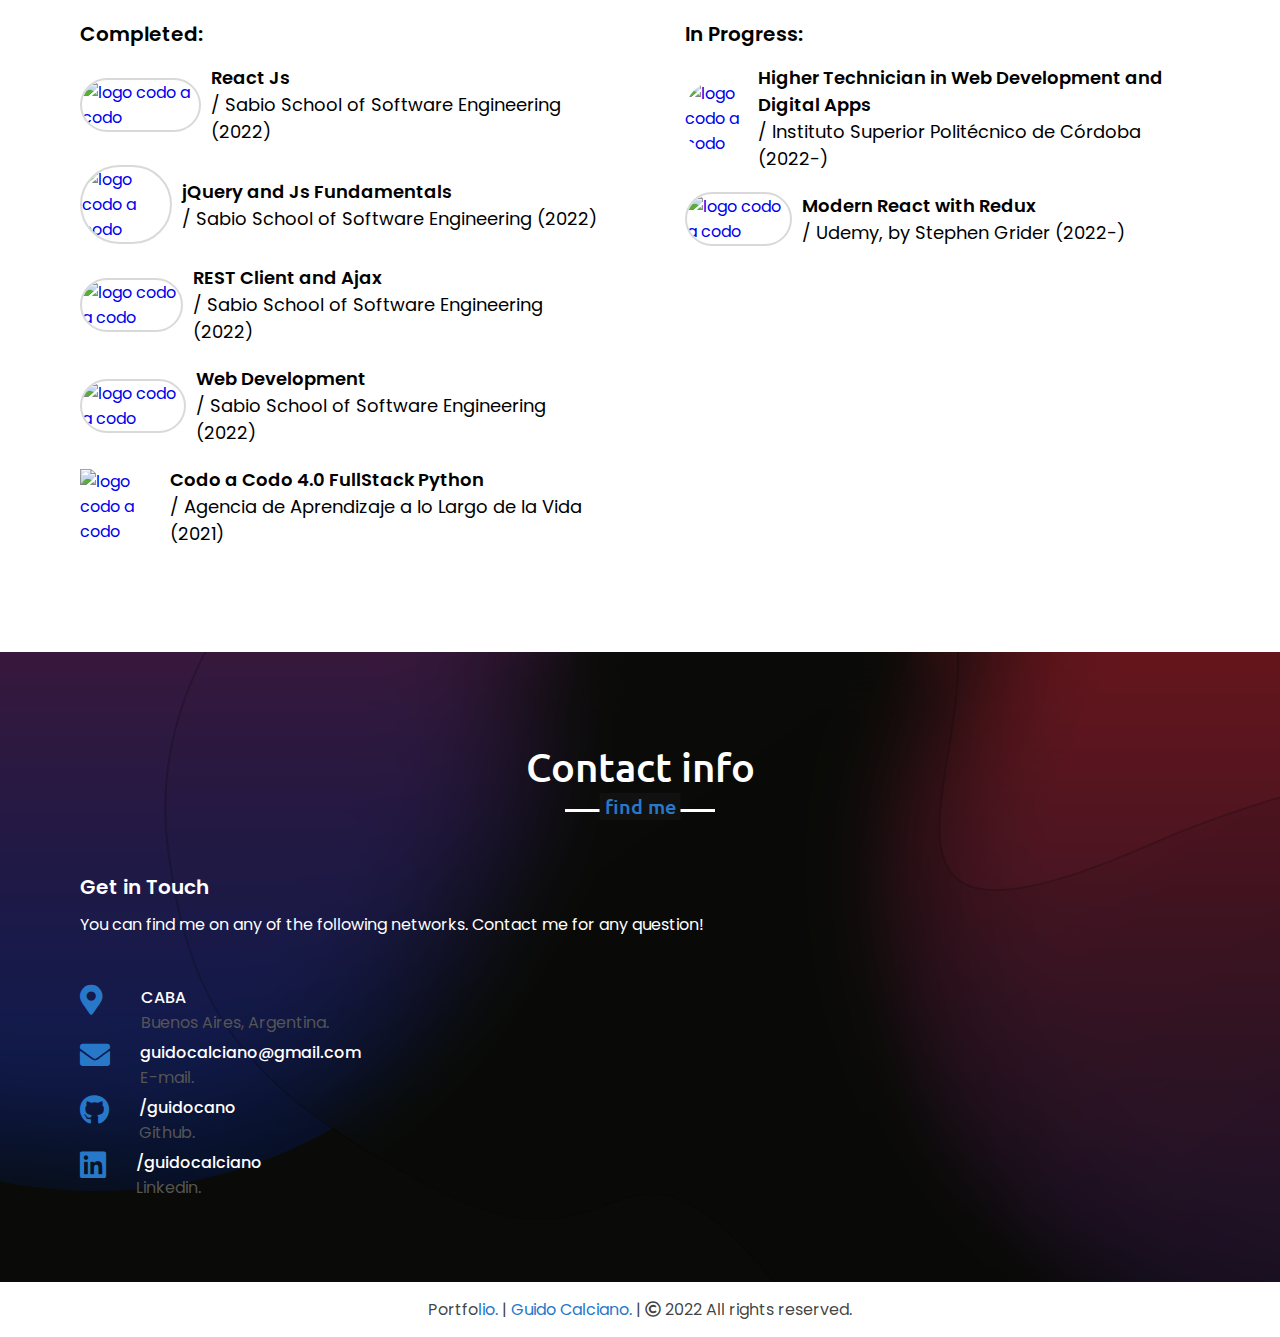
==== commit 44308bd3: "general updates and reorder" ====
--- a/index.html
+++ b/index.html
@@ -70,171 +70,79 @@
                         <a href="files/Guido Calciano CV.pdf">Descargar CV (Español)</a>
                 </div> 
             </div>
-           
-            
         </div>
-
-
-
-
-
-        <div class="max-width">
-            <h2 class="title2">Recent Courses</h2>
-            <div class="about-content about-content2">
-                <div class="column left2">
-                    <div class="coursesContainer">
-                        <div class="text2">Completed:</div>
-                              
-                            <div>
-                                <div class ="courseDiv">
-                                    <a href="https://sabio.la/">
-                                    <img class ="sabioImage" src="images/sabio2.png" alt="logo codo a codo"></a>
-                                    <div class="cactext"> <div class="textStrong">React Js&nbsp</div>/ Sabio School of Software Engineering (2022)</div>
-                                </div>
-                            </div>
-
-                            <div>
-                                <div class ="courseDiv">
-                                    <a href="https://sabio.la/">
-                                    <img class ="sabioImage" src="images/sabio2.png" alt="logo codo a codo"></a>
-                                    <div class="cactext"><div class="textStrong">jQuery and Js Fundamentals&nbsp</div> / Sabio School of Software Engineering (2022)</div>
-                                </div>    
-                            </div>
-
-                            <div>
-                                <div class ="courseDiv">
-                                    <a href="https://sabio.la/">
-                                    <img class ="sabioImage" src="images/sabio2.png" alt="logo codo a codo"></a>
-                                    <div class="cactext"><div class="textStrong">REST Client and Ajax&nbsp</div> / Sabio School of Software Engineering (2022)</div>
-                                </div>    
-                            </div>
-        
-                            <div>
-                                <div class ="courseDiv">
-                                    <a href="https://sabio.la/">
-                                    <img class ="sabioImage" src="images/sabio2.png" alt="logo codo a codo"></a>
-                                    <div class="cactext"><div class="textStrong">Web Development&nbsp</div> / Sabio School of Software Engineering (2022)</div>
-                                </div>
-                            </div>
-        
-                            <div>
-                                <div class ="courseDiv">
-                                    <a href="https://www.buenosaires.gob.ar/educacion/codo-codo">
-                                    <img class ="cac" src="images/baeducacion.jpg" alt="logo codo a codo"></a>
-                                    <div class="cactext"><div class="textStrong">Codo a Codo 4.0 FullStack Python&nbsp</div> / Agencia de Aprendizaje a lo Largo de la Vida (2021)</div>
-                                </div>
-                            </div>
-                           
-                        </div>
+    </section>  
+
+
+
+        <!-- projects section start -->
+        <section class="services" id="services">
+            <div class="max-width">
+                <h2 class="title">My Projects</h2>
+                <div class="serv-content">
+    
                     
-                </div>
-                <div class="column right2">
-
-                    <div class="coursesContainer">
-                        <div class="text2">In Progress:</div>
-    
-                        <div>
-                            <div class ="courseDiv">
-                                <a href="https://www.ispc.edu.ar/tecnicatura-web/">
-                                <img class ="ispcImage" src="images/ispc2.png" alt="logo codo a codo"></a>
-                                <div class="cactext"> <div class="textStrong">Higher Technician in Web Development and Digital Apps&nbsp</div>/ Instituto Superior Politécnico de Córdoba (2022-)</div>
-                            </div>
-                        </div>
-
-                        <div>
-                            <div class ="courseDiv">
-                                <a href="https://www.udemy.com/course/react-redux/">
-                                <img class ="udemyImage" src="images/udemy.png" alt="logo codo a codo"></a>
-                                <div class="cactext"> <div class="textStrong">Modern React with Redux&nbsp</div>/ Udemy, by Stephen Grider (2022-)</div>
-                            </div>
-                        </div>
-
-                        <!-- <div>
-                            <div class ="courseDiv">
-                                <img class ="sabioImage" src="images/sabio2.png" alt="logo codo a codo">
-                                <div class="cactext"> <div class="textStrong">React Js&nbsp</div>/ Sabio School of Software (2022)</div>
-                            </div>
-                        </div> -->
-                       
-                    </div>
-                                        
-                </div>
-            </div>
-          
-        </div>
-
-    </section>
-
-    <!-- services section start -->
-    <section class="services" id="services">
-        <div class="max-width">
-            <h2 class="title">My Projects</h2>
-            <div class="serv-content">
-
-                
-                <div class="card">
-                    <a href="https://guidocano.github.io/google-clone/" target="_blank" class="hyper">
-                    <div class="box">
-                        <i class="fa-brands fa-google"></i>
-                        <div class="text">Google Clone</div>
-                        </p> Search Engine layout with Google, Youtube and Img API. React <i class="fa-brands fa-react icon-small"></i></p>
-                    </div></a>
-                </div>
-
-
-                <div class="card ">
-                    <a href="https://https://guidocano.github.io/movies/" target="_blank" class="hyper">
-                    <div class="box">
-                        <i class="fa-solid fa-ticket"></i>
-                        <div class="text">Cinema Website</div>
-                        </p> Register and Login with Api, search movies, add to favs. React <i class="fa-brands fa-react icon-small"></i></p> 
-                    </div></a>
-                </div>
-
-
-                <div class="card">
-                    <a href="https://guidocano.github.io/react-videos/" target="_blank" class="hyper">
-                    <div class="box">
-                        <i class="fa-brands fa-youtube"></i>
-                        <div class="text">Video Search</div>
-                        </p> Video search with Youtube API and React <i class="fa-brands fa-react icon-small"></i></p>
-                    </div></a>
-                </div>
-
-                <div class="card">
-                    <a href="https://guidocano.github.io/Fotografiando/index.html" target="_blank" class="hyper">    
-                    <div class="box">
-                        <i class="fas fa-camera-retro"></i>
-                        <div class="text">Photography Website</div>
-                        <p>Travel and Photography Website.</p>
-                         <p> HTML5, CSS, JS and Bootstrap.</p>
-                    </div></a>
-                </div>
-
-                <div class="card card-hidden">
-                    <a href="rts.html" class="hyper">
-                    <div class="box">
-                        <i class="fas fa-road"></i>
-                        <div class="text">Road Trip Simulator</div>
-                        </p> Text-based adventure game developed with Python. <b> Play it!</b></p>
-                    </div></a>
-                </div>
-                
-                <div class="card">
-                <a href="https://github.com/guidocano" target="_blank" class="hyper">    
-                    <div class="box">
-                        <i class="fas fa-code"></i>
-                        <div class="text">Other Projects!</div>
-                        <p>Go to Github.</p>
-                        <p>&ensp;</p>
-                    </div></a>
-                </div>
-
-
-
-            </div>
-        </div>
-    </section>
+                    <div class="card">
+                        <a href="https://guidocano.github.io/google-clone/" target="_blank" class="hyper">
+                        <div class="box">
+                            <i class="fa-brands fa-google"></i>
+                            <div class="text">Google Clone</div>
+                            </p> Search Engine layout with Google, Youtube and Img API. React <i class="fa-brands fa-react icon-small"></i></p>
+                        </div></a>
+                    </div>
+    
+    
+                    <div class="card card-hidden">
+                        <a href="https://guidocano.github.io/movies/" target="_blank" class="hyper">
+                        <div class="box">
+                            <i class="fa-solid fa-ticket"></i>
+                            <div class="text">Cinema Website</div>
+                            </p> Register and Login, search movies, add to favs. React <i class="fa-brands fa-react icon-small"></i></p> 
+                        </div></a>
+                    </div>
+    
+    
+                    <div class="card">
+                        <a href="https://guidocano.github.io/react-videos/" target="_blank" class="hyper">
+                        <div class="box">
+                            <i class="fa-brands fa-youtube"></i>
+                            <div class="text">Video Search</div>
+                            </p> Video search with Youtube API and React <i class="fa-brands fa-react icon-small"></i></p>
+                        </div></a>
+                    </div>
+    
+                    <div class="card">
+                        <a href="https://guidocano.github.io/Fotografiando/index.html" target="_blank" class="hyper">    
+                        <div class="box">
+                            <i class="fas fa-camera-retro"></i>
+                            <div class="text">Photography Website</div>
+                            <p>Travel and Photography Website.</p>
+                             <p> HTML5, CSS, JS and Bootstrap.</p>
+                        </div></a>
+                    </div>
+    
+                    <div class="card card-hidden">
+                        <a href="rts.html" class="hyper">
+                        <div class="box">
+                            <i class="fas fa-road"></i>
+                            <div class="text">Road Trip Simulator</div>
+                            </p> Text-based adventure game developed with Python. <b> Play it!</b></p>
+                        </div></a>
+                    </div>
+                    
+                    <div class="card">
+                    <a href="https://github.com/guidocano" target="_blank" class="hyper">    
+                        <div class="box">
+                            <i class="fas fa-code"></i>
+                            <div class="text">Other Projects!</div>
+                            <p>Go to Github.</p>
+                            <p>&ensp;</p>
+                        </div></a>
+                    </div>
+                </div>
+            </div>
+        </section>
+
 
     <!-- skills section start -->
 
@@ -317,8 +225,6 @@
 
                 </div>
 
-
-
                                          
                 <div class="column">
 
@@ -350,10 +256,7 @@
                             <i class="fas fa-door-open"></i>
                             <span>Open-Mindedness</span>
                         </div>
-
-                        
-                </div>
-            
+                </div>
             </div>
 
 
@@ -393,11 +296,92 @@
                  
                 </div>     
             </div>  
-
-
-
         </div>
     </section>
+
+
+        <!-- courses section start --> 
+        <section class="about courses" id="about"> 
+            <div class="max-width">
+                <h2 class="title2">Recent Courses</h2>
+                <div class="about-content about-content2">
+                    <div class="column left2">
+                        <div class="coursesContainer">
+                            <div class="text2">Completed:</div>
+                                  
+                                <div>
+                                    <div class ="courseDiv">
+                                        <a href="https://sabio.la/">
+                                        <img class ="sabioImage" src="images/sabio2.png" alt="logo codo a codo"></a>
+                                        <div class="cactext"> <div class="textStrong">React Js&nbsp</div>/ Sabio School of Software Engineering (2022)</div>
+                                    </div>
+                                </div>
+    
+                                <div>
+                                    <div class ="courseDiv">
+                                        <a href="https://sabio.la/">
+                                        <img class ="sabioImage" src="images/sabio2.png" alt="logo codo a codo"></a>
+                                        <div class="cactext"><div class="textStrong">jQuery and Js Fundamentals&nbsp</div> / Sabio School of Software Engineering (2022)</div>
+                                    </div>    
+                                </div>
+    
+                                <div>
+                                    <div class ="courseDiv">
+                                        <a href="https://sabio.la/">
+                                        <img class ="sabioImage" src="images/sabio2.png" alt="logo codo a codo"></a>
+                                        <div class="cactext"><div class="textStrong">REST Client and Ajax&nbsp</div> / Sabio School of Software Engineering (2022)</div>
+                                    </div>    
+                                </div>
+            
+                                <div>
+                                    <div class ="courseDiv">
+                                        <a href="https://sabio.la/">
+                                        <img class ="sabioImage" src="images/sabio2.png" alt="logo codo a codo"></a>
+                                        <div class="cactext"><div class="textStrong">Web Development&nbsp</div> / Sabio School of Software Engineering (2022)</div>
+                                    </div>
+                                </div>
+            
+                                <div>
+                                    <div class ="courseDiv">
+                                        <a href="https://www.buenosaires.gob.ar/educacion/codo-codo">
+                                        <img class ="cac" src="images/baeducacion.jpg" alt="logo codo a codo"></a>
+                                        <div class="cactext"><div class="textStrong">Codo a Codo 4.0 FullStack Python&nbsp</div> / Agencia de Aprendizaje a lo Largo de la Vida (2021)</div>
+                                    </div>
+                                </div>
+                            </div>
+                    </div>
+    
+                    <div class="column right2">
+                        <div class="coursesContainer">
+                            <div class="text2">In Progress:</div>
+        
+                            <div>
+                                <div class ="courseDiv">
+                                    <a href="https://www.ispc.edu.ar/tecnicatura-web/">
+                                    <img class ="ispcImage" src="images/ispc2.png" alt="logo codo a codo"></a>
+                                    <div class="cactext"> <div class="textStrong">Higher Technician in Web Development and Digital Apps&nbsp</div>/ Instituto Superior Politécnico de Córdoba (2022-)</div>
+                                </div>
+                            </div>
+    
+                            <div>
+                                <div class ="courseDiv">
+                                    <a href="https://www.udemy.com/course/react-redux/">
+                                    <img class ="udemyImage" src="images/udemy.png" alt="logo codo a codo"></a>
+                                    <div class="cactext"> <div class="textStrong">Modern React with Redux&nbsp</div>/ Udemy, by Stephen Grider (2022-)</div>
+                                </div>
+                            </div>
+    
+                            <!-- <div>
+                                <div class ="courseDiv">
+                                    <img class ="sabioImage" src="images/sabio2.png" alt="logo codo a codo">
+                                    <div class="cactext"> <div class="textStrong">React Js&nbsp</div>/ Sabio School of Software (2022)</div>
+                                </div>
+                            </div> -->
+                        </div>         
+                    </div>
+                </div>
+            </div>
+        </section>
 
     <!-- contact section start -->
     <section class="contact" id="contact">
--- a/style.css
+++ b/style.css
@@ -66,7 +66,7 @@
     text-align: center;
     font-size: 40px;
     font-weight: 500;
-    margin-top: 60px;
+    margin-top: 0px;
     padding-bottom: 20px;
     font-family: 'Ubuntu', sans-serif;
 }
@@ -251,6 +251,8 @@
 
 
 /* about section styling */
+
+
 .about .title::after{
     content: "who I am";
 }
@@ -308,6 +310,7 @@
     border-radius: 6px;
     border: 2px solid #2878c9;
     transition: all 0.3s ease;
+    /* margin-bottom: 100px; */
 }
 
 .buttonContainer {
@@ -327,6 +330,12 @@
     margin-top: 50px;
 }
 
+/* COURSES STYLE */
+
+.courses {
+    margin-top: -110px!important;
+}
+
 .about-content2 {
     align-items:baseline!important;
 }
@@ -388,6 +397,10 @@
 }
 
 /* projects section styling */
+
+.services {
+    background: #222 url("image.png") no-repeat!important;
+}
 
 .hyper{
     color:#fff
@@ -417,6 +430,7 @@
     cursor: pointer;
     transition: all 0.3s ease;
     margin-bottom: 20px;
+    border: 5px #111 solid;
 }
 .services .serv-content .card:hover{
     background: #2878c9;
@@ -573,6 +587,7 @@
 
 .contact{
     margin-bottom: -10px;
+    background: #222 url("image.png") no-repeat!important;
 }
 
 .contact .title::before{
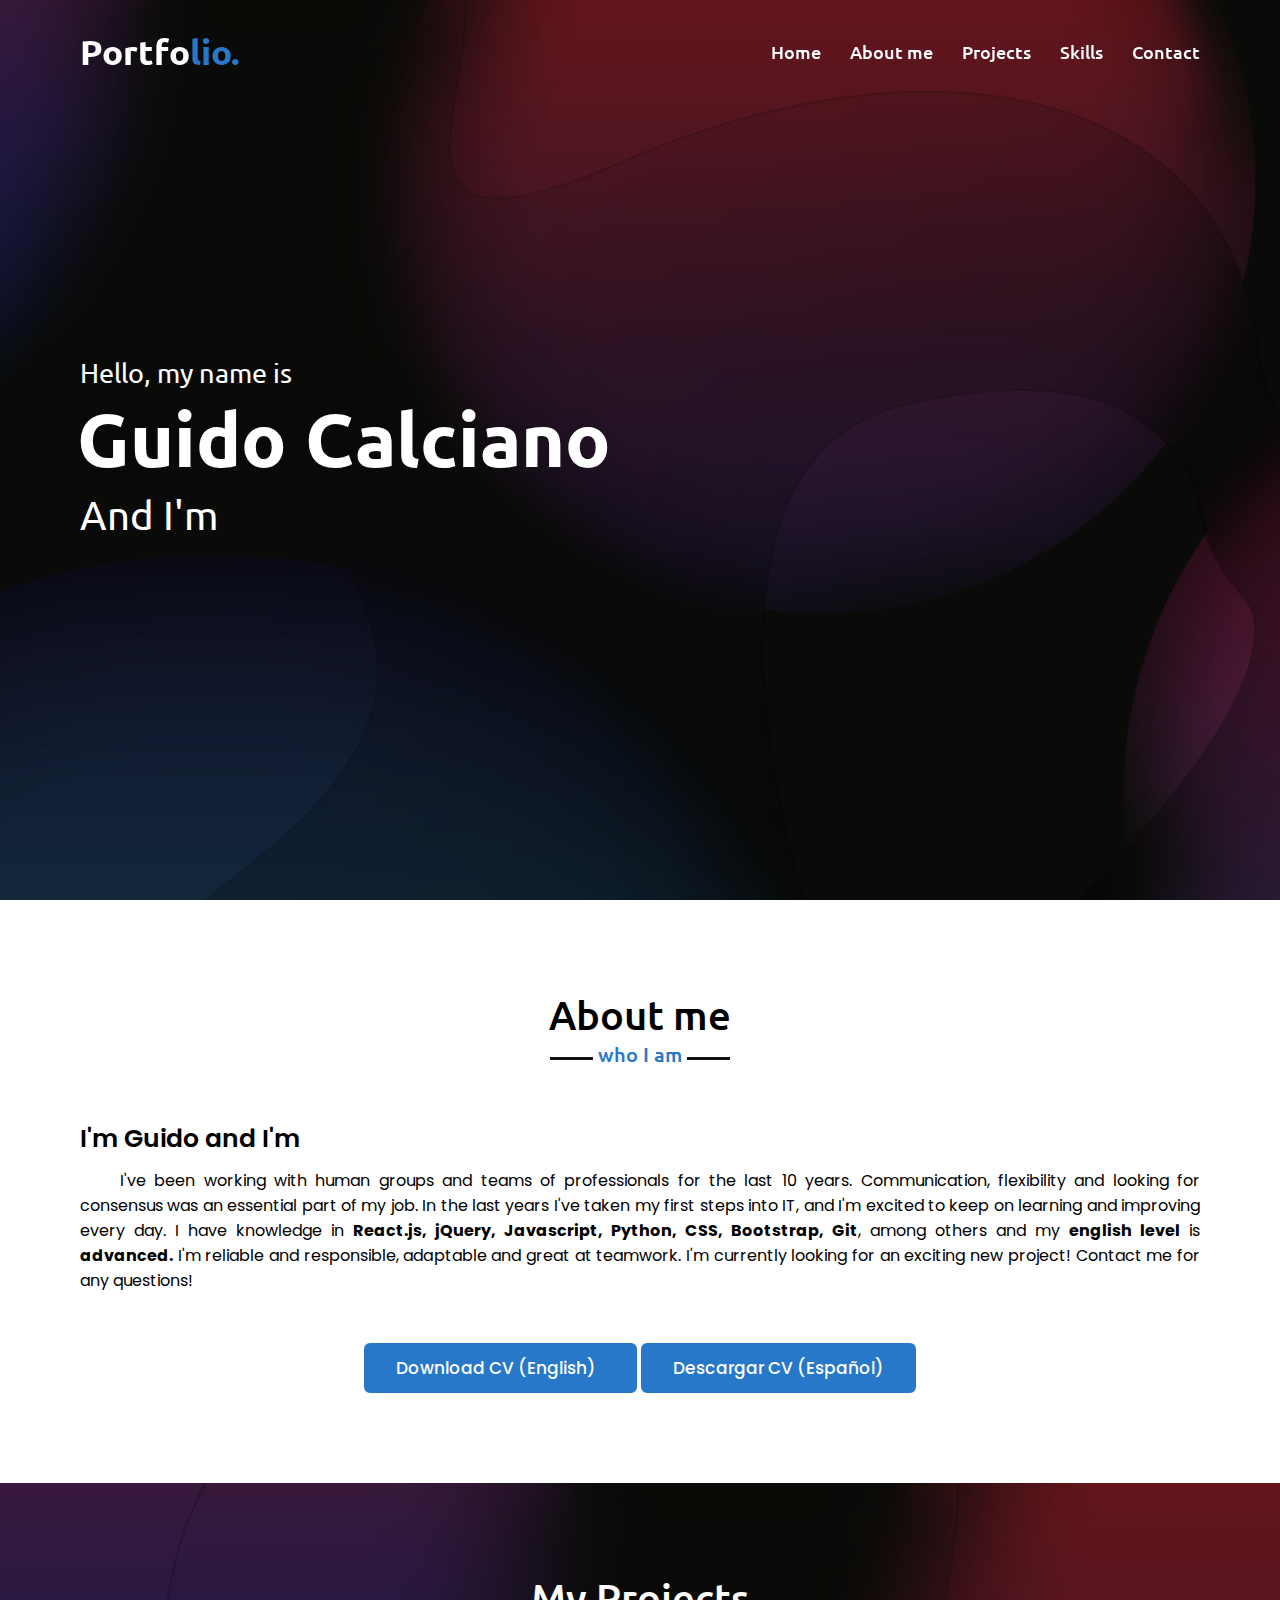
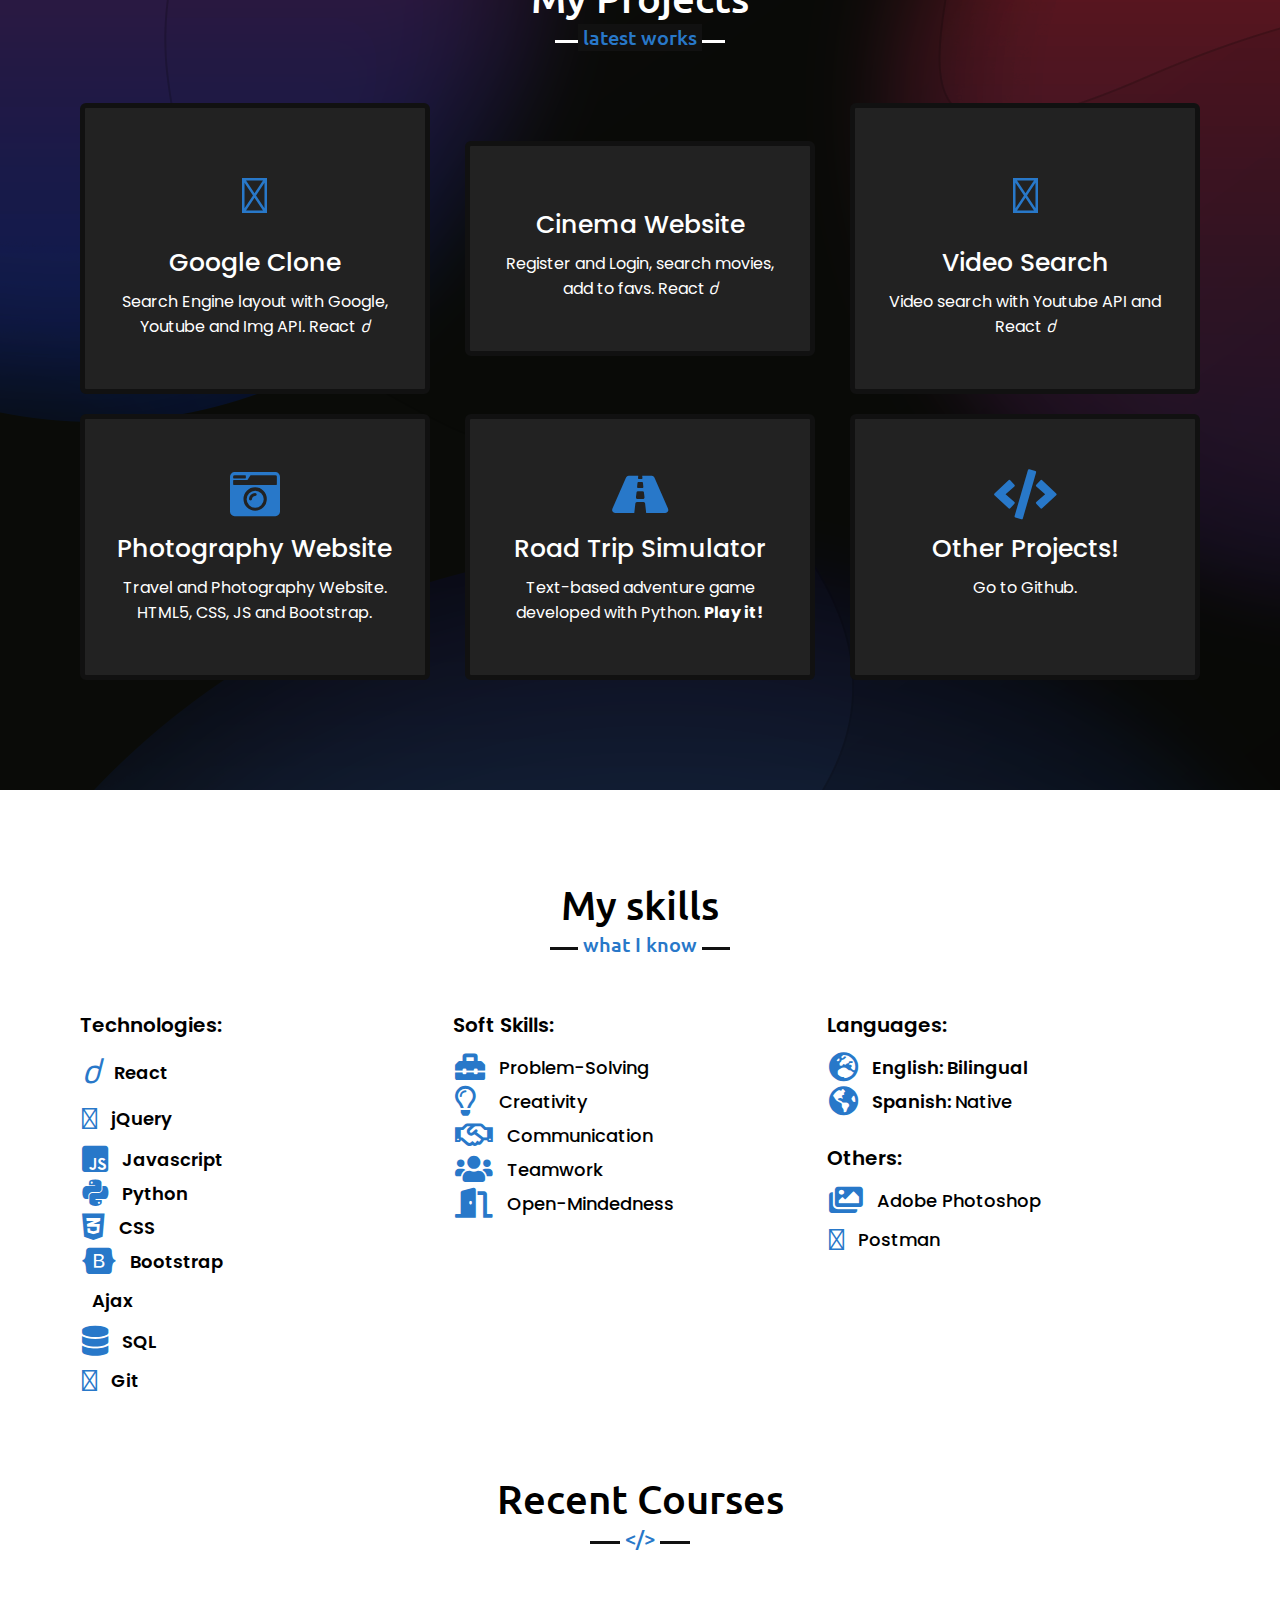
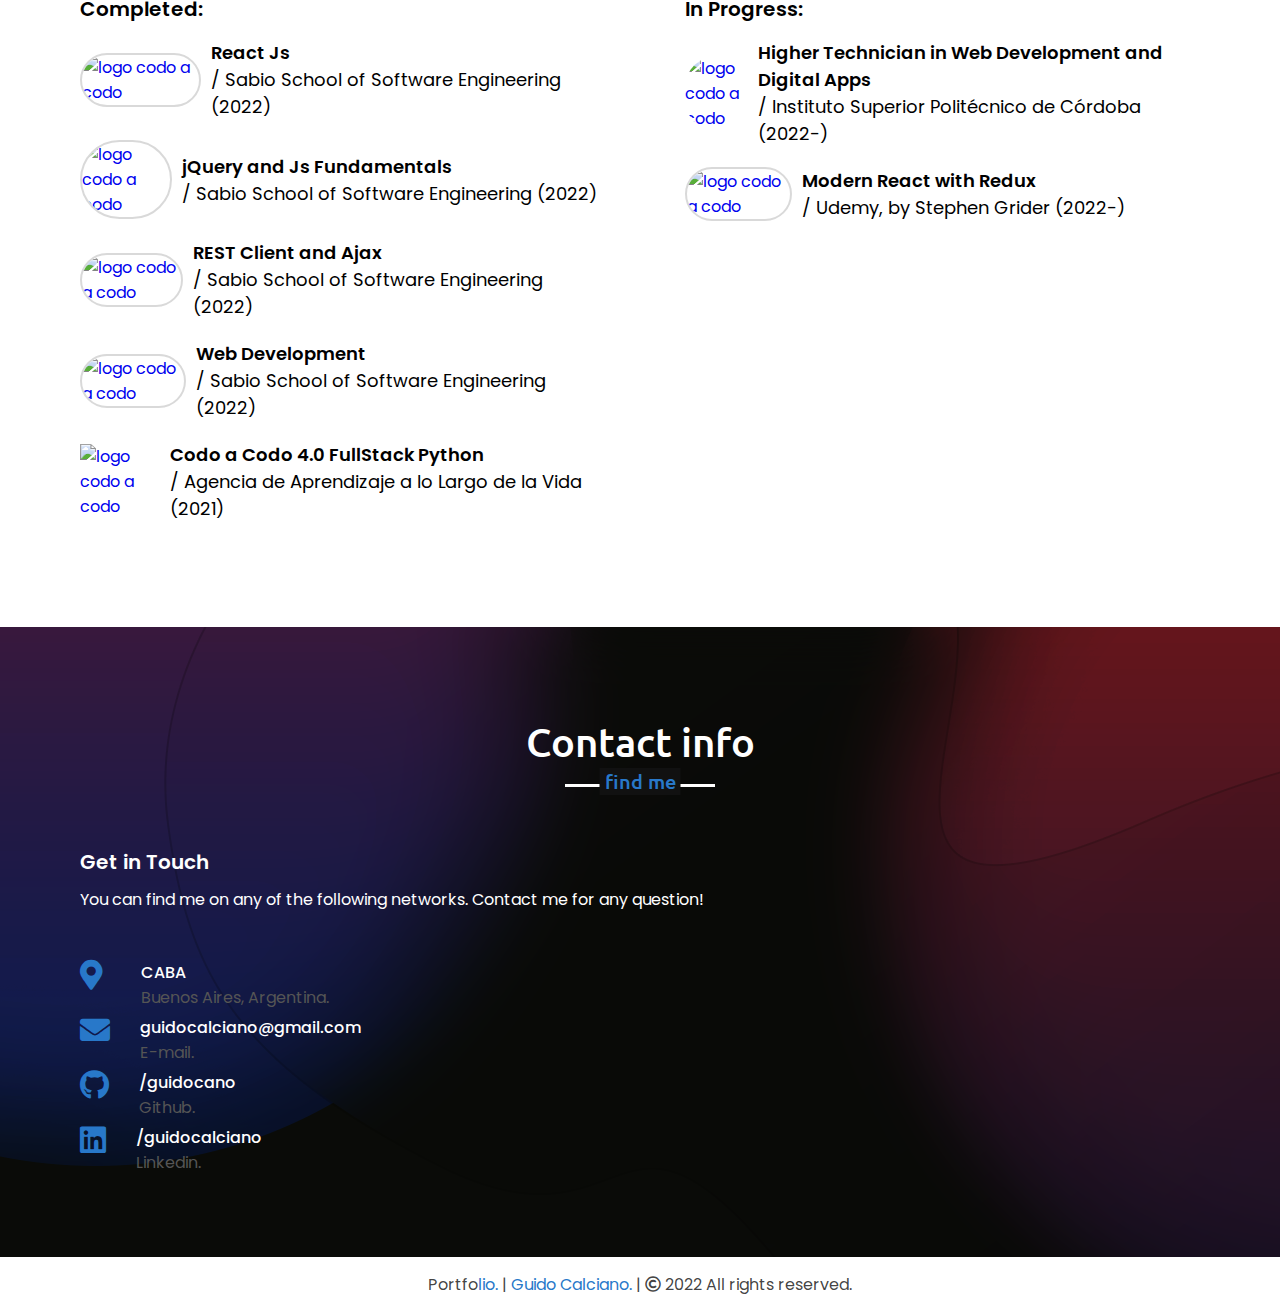
==== commit 3e02cafa: "about section update" ====
--- a/index.html
+++ b/index.html
@@ -58,11 +58,13 @@
                 <div class="column right">
                     <div class="text">I'm Guido and I'm <span class="typing-2"></span></div>
                      <p style="text-indent: 40px">
-                        I've been working with human groups and teams of professionals for the last 10 years, 
-                        always giving everything from myself to exceed at the task. Communication, flexibility and looking for consensus was an essential part of my job.<br> <br></p> 
-                     <p style="text-indent: 40px">In the last years I've taken my first steps into IT, and I'm excited to keep 
-                        on learning and improving every day. I'm reliable and responsible, adaptable and great at teamwork. I'm currently looking
-                     for opportunities to develop my full potential and bring my aptitudes for an exciting new project! Contact me for any questions!
+                        I've been working with human groups and teams of professionals for the last 10 years. 
+                        Communication, flexibility and looking for consensus was an essential part of my job. 
+                        In the last years I've taken my first steps into IT, and I'm excited to keep 
+                        on learning and improving every day. 
+                        I have knowledge in <strong>React.js, jQuery, Javascript, Python, CSS, Bootstrap, Git</strong>, among others and my <strong>english level</strong> is <strong>advanced.</strong>
+                        I'm reliable and responsible, adaptable and great at teamwork. I'm currently looking
+                        for an exciting new project! Contact me for any questions!
                     </p>
                 </div>
                 <div class="buttonContainer cvs">
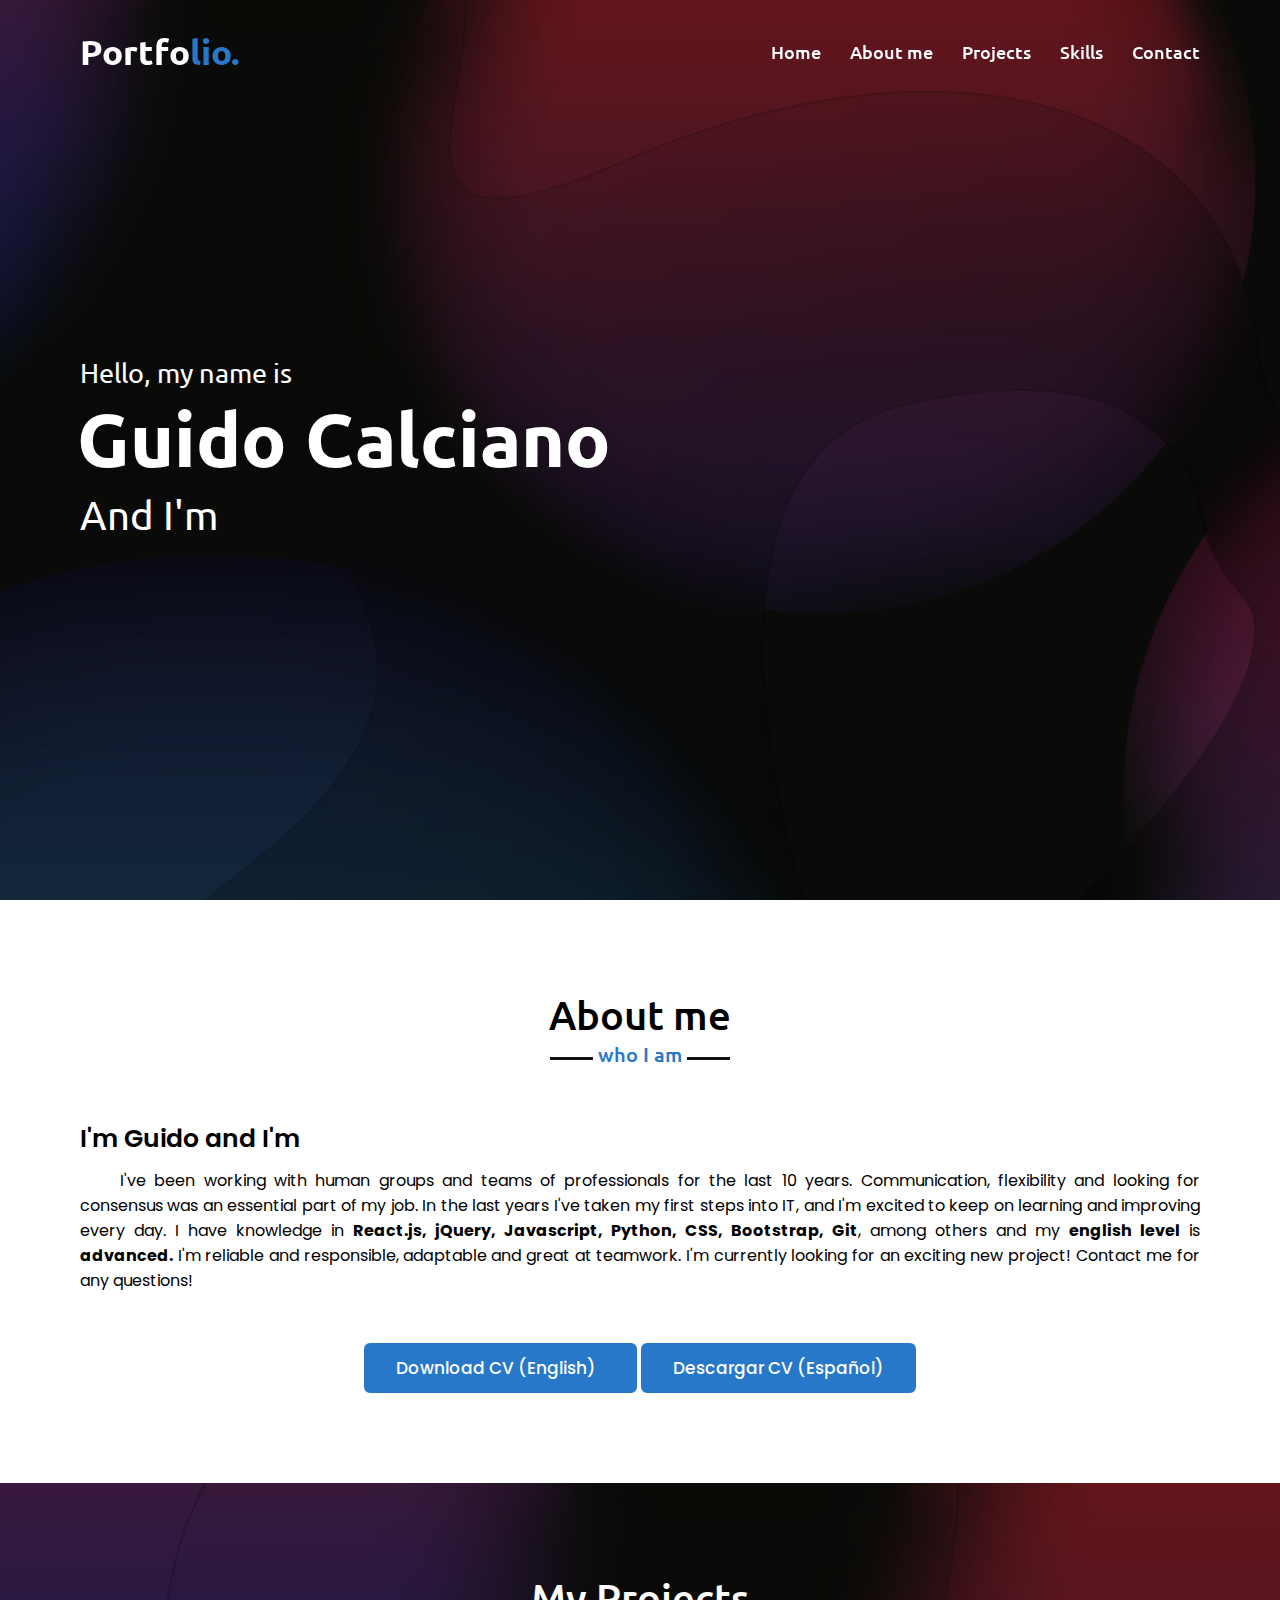
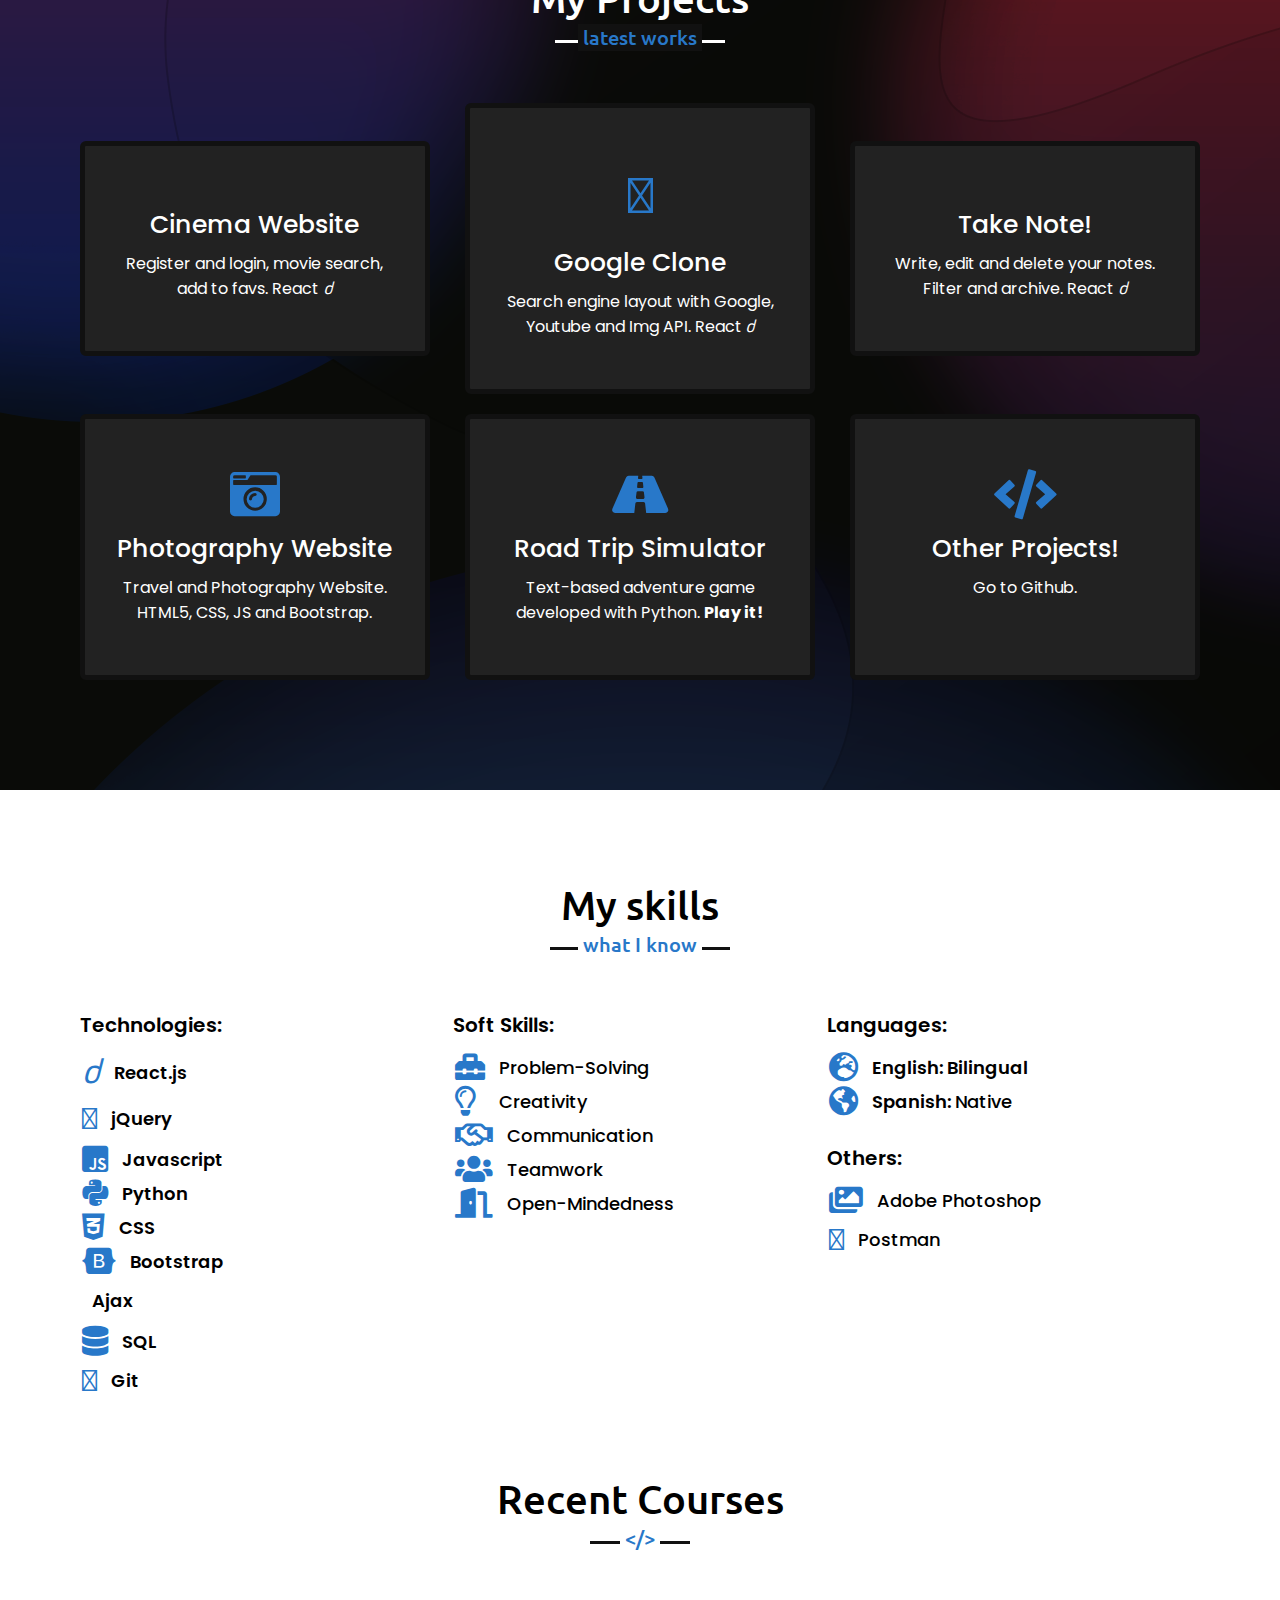
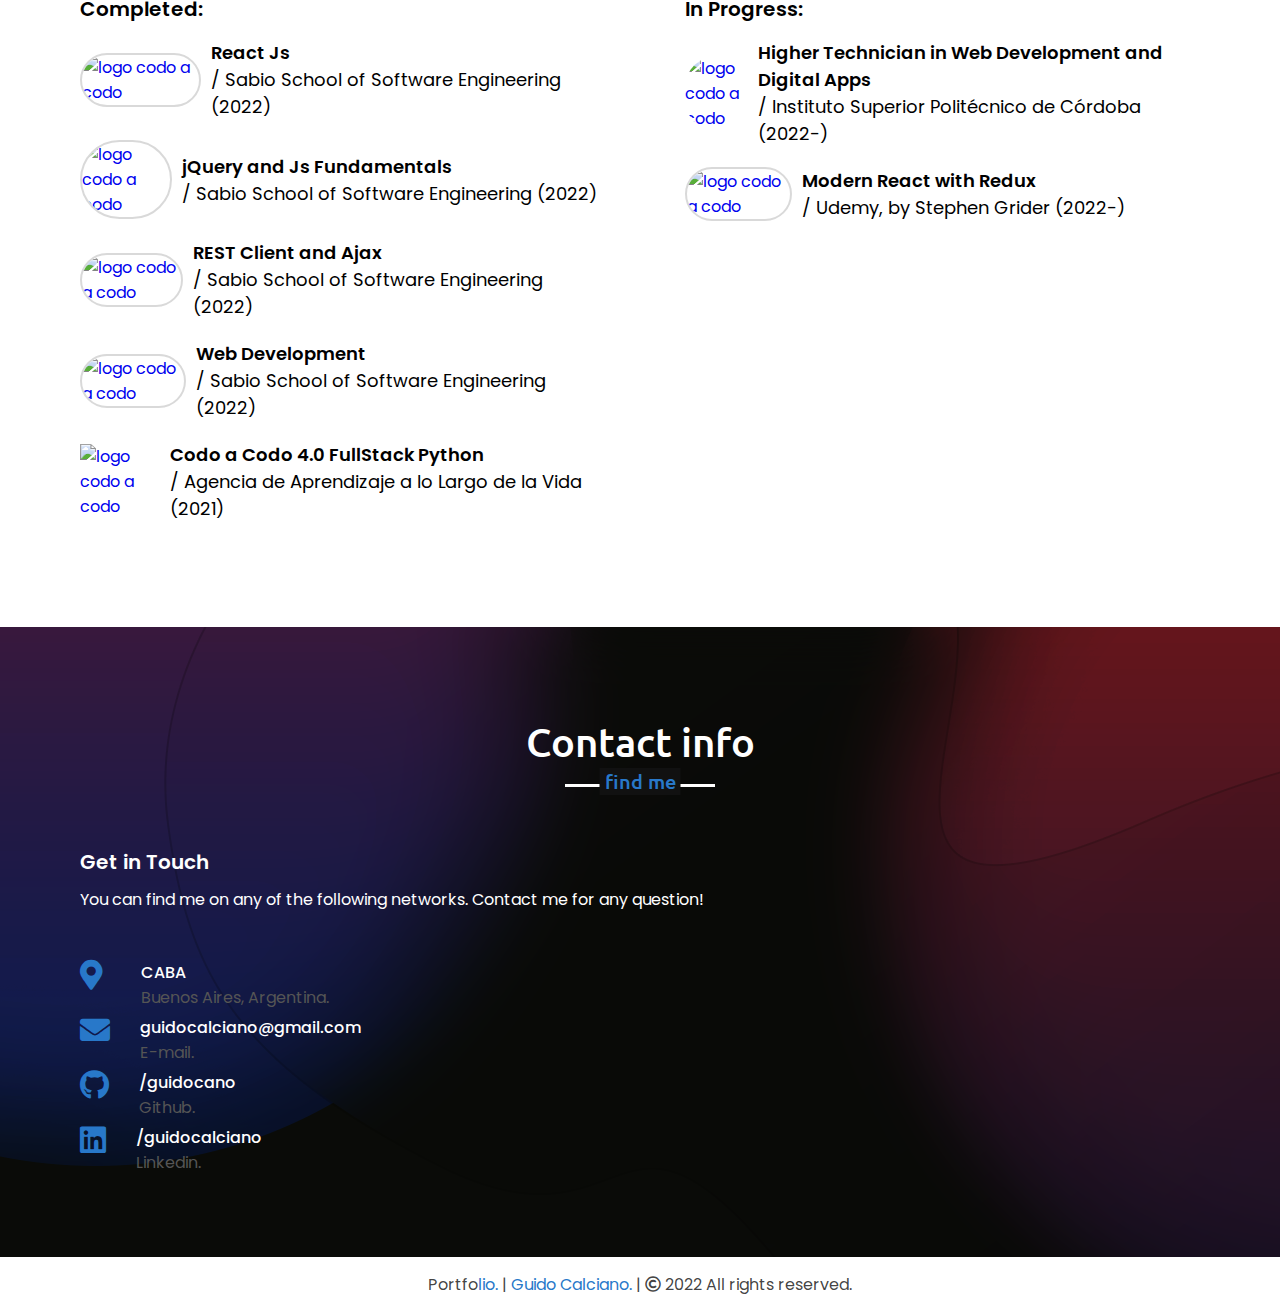
==== commit 807af909: "info update" ====
--- a/index.html
+++ b/index.html
@@ -84,22 +84,23 @@
                 <div class="serv-content">
     
                     
+
+    
+                    <div class="card">
+                        <a href="https://guidocano.github.io/movies/" target="_blank" class="hyper">
+                        <div class="box">
+                            <i class="fa-solid fa-ticket"></i>
+                            <div class="text">Cinema Website</div>
+                            </p> Register and login, movie search, add to favs. React <i class="fa-brands fa-react icon-small"></i></p> 
+                        </div></a>
+                    </div>
+
                     <div class="card">
                         <a href="https://guidocano.github.io/google-clone/" target="_blank" class="hyper">
                         <div class="box">
                             <i class="fa-brands fa-google"></i>
                             <div class="text">Google Clone</div>
-                            </p> Search Engine layout with Google, Youtube and Img API. React <i class="fa-brands fa-react icon-small"></i></p>
-                        </div></a>
-                    </div>
-    
-    
-                    <div class="card card-hidden">
-                        <a href="https://guidocano.github.io/movies/" target="_blank" class="hyper">
-                        <div class="box">
-                            <i class="fa-solid fa-ticket"></i>
-                            <div class="text">Cinema Website</div>
-                            </p> Register and Login, search movies, add to favs. React <i class="fa-brands fa-react icon-small"></i></p> 
+                            </p> Search engine layout with Google, Youtube and Img API. React <i class="fa-brands fa-react icon-small"></i></p>
                         </div></a>
                     </div>
     
@@ -107,9 +108,9 @@
                     <div class="card">
                         <a href="https://guidocano.github.io/react-videos/" target="_blank" class="hyper">
                         <div class="box">
-                            <i class="fa-brands fa-youtube"></i>
-                            <div class="text">Video Search</div>
-                            </p> Video search with Youtube API and React <i class="fa-brands fa-react icon-small"></i></p>
+                            <i class="take-note fa-solid fa-note-sticky"></i>
+                            <div class="text">Take Note!</div>
+                            </p> Write, edit and delete your notes. Filter and archive. React <i class="fa-brands fa-react icon-small"></i></p>
                         </div></a>
                     </div>
     
@@ -162,7 +163,7 @@
                         <div>
                             <div class="info">
                                 <i class="fa-brands fa-react"></i>
-                                <span>React</span>
+                                <span>React.js</span>
                             </div>
                         </div>
 
--- a/style.css
+++ b/style.css
@@ -396,7 +396,7 @@
     flex-wrap: wrap;
 }
 
-/* projects section styling */
+/* PROJECTS SECTION */
 
 .services {
     background: #222 url("image.png") no-repeat!important;
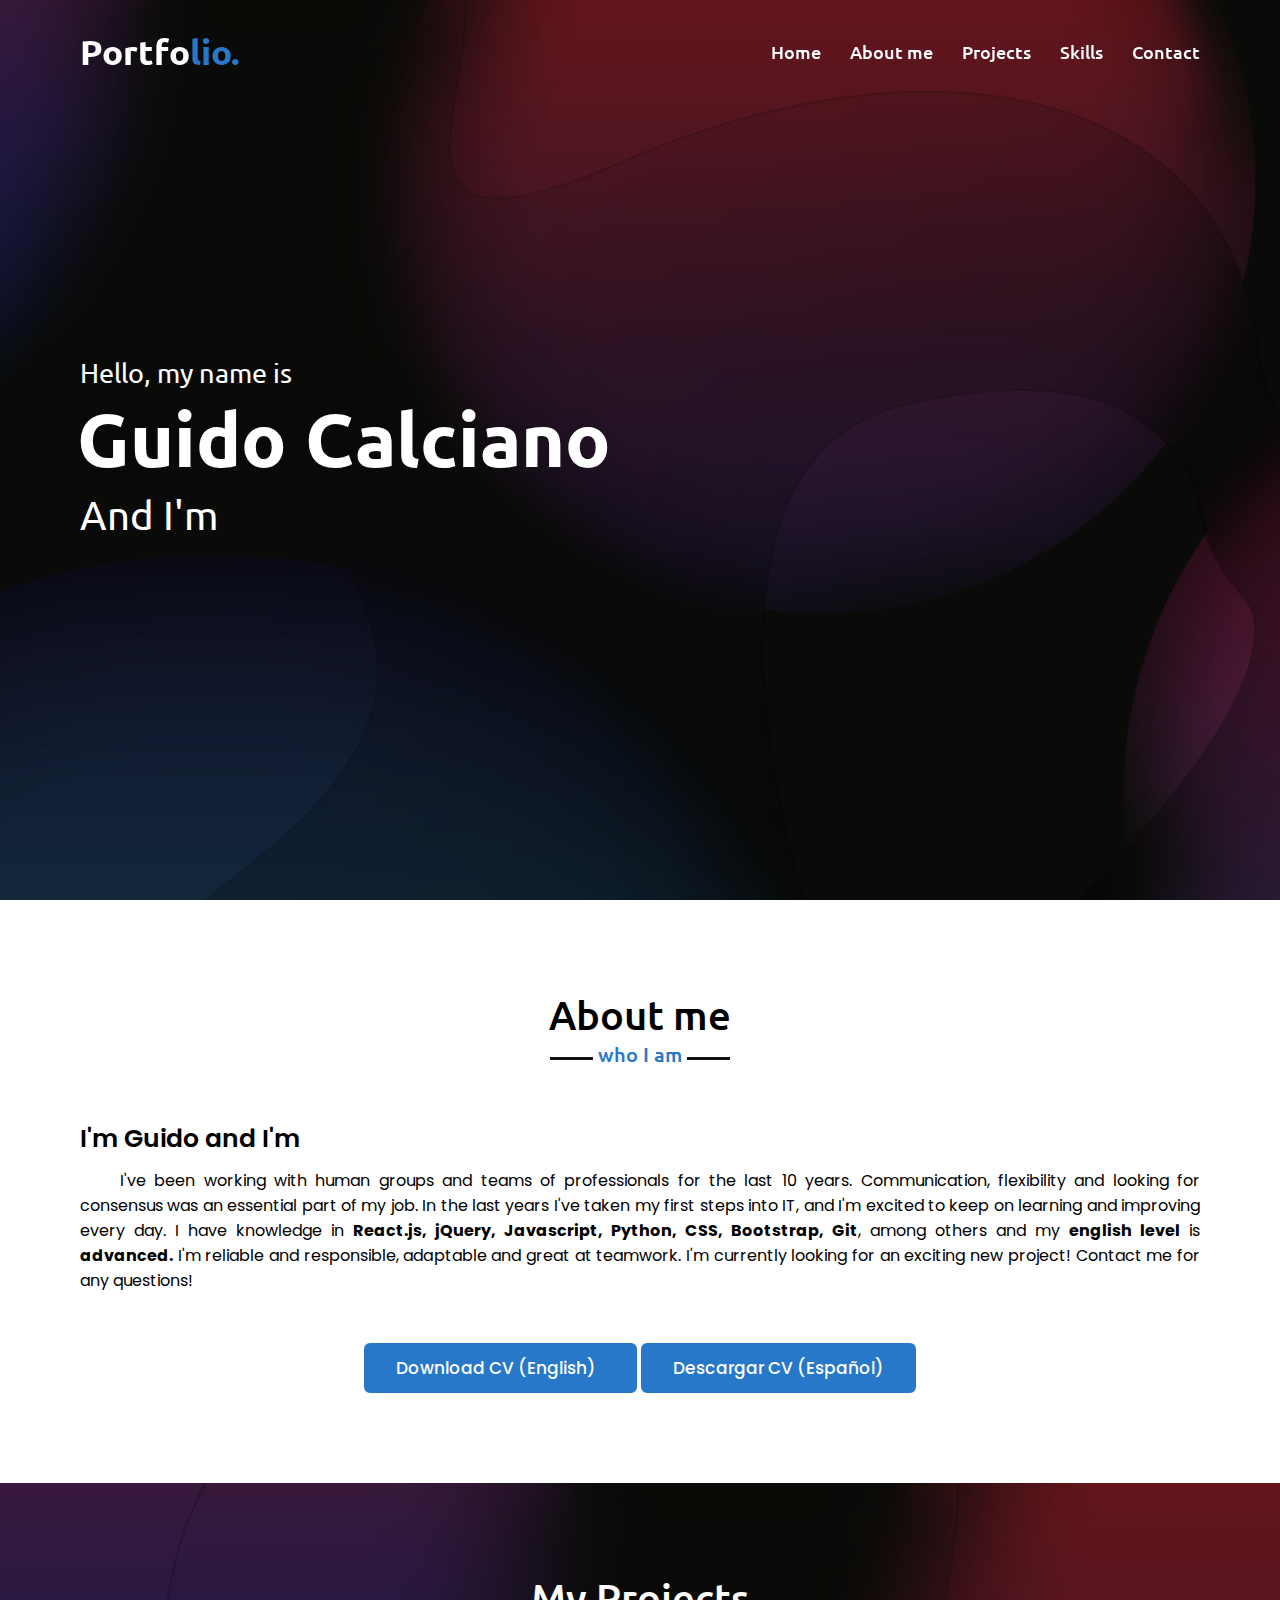
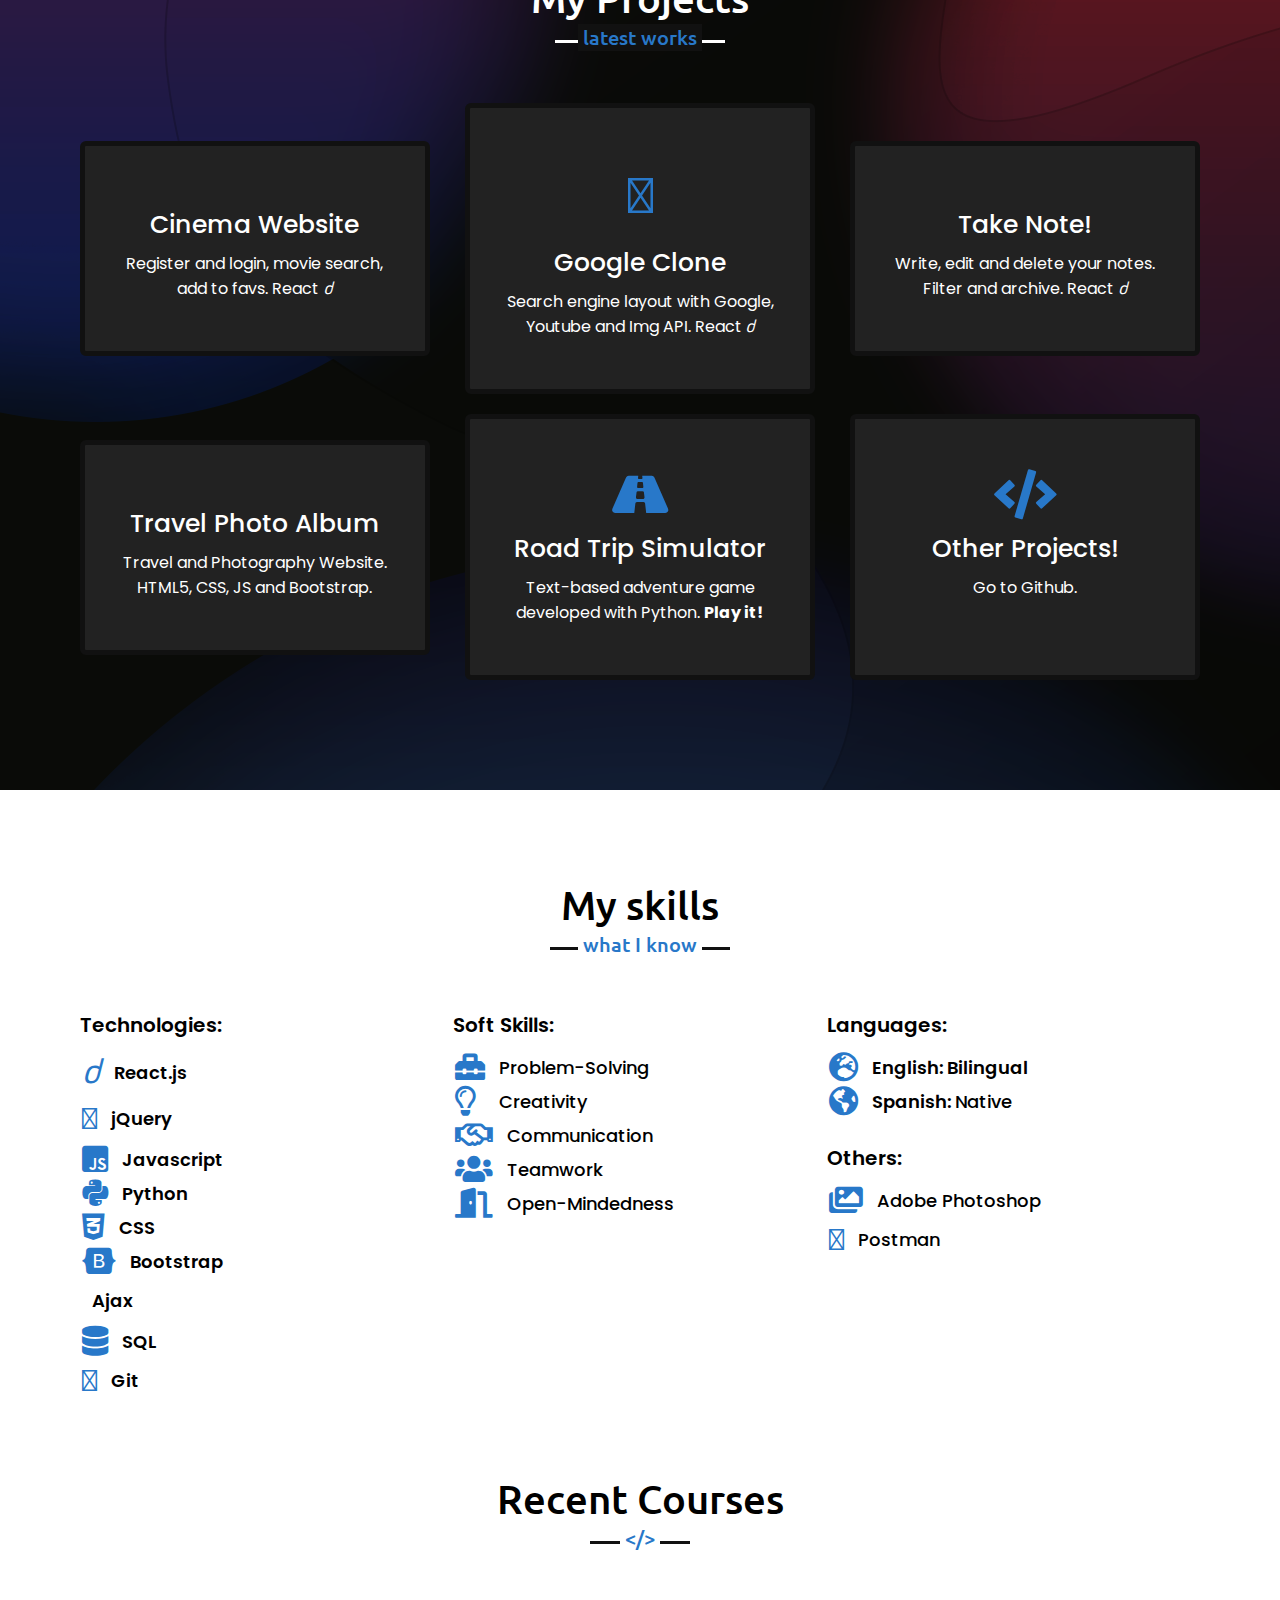
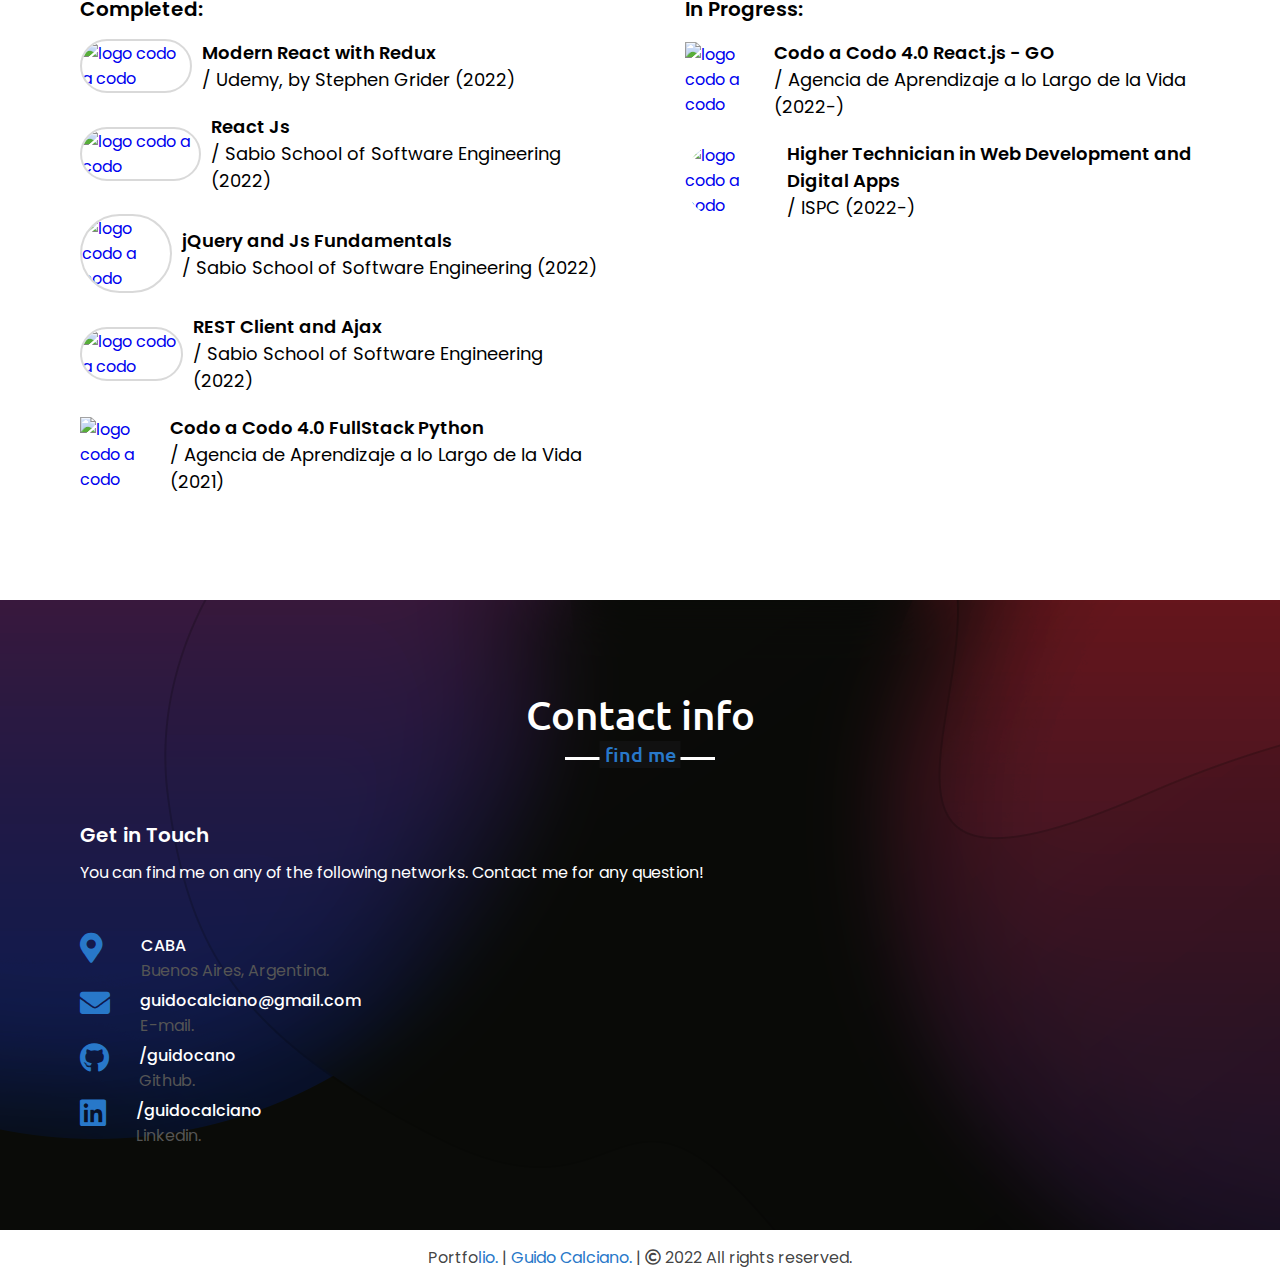
==== commit fad40e5d: "general updates and fixes" ====
--- a/index.html
+++ b/index.html
@@ -106,7 +106,7 @@
     
     
                     <div class="card">
-                        <a href="https://guidocano.github.io/react-videos/" target="_blank" class="hyper">
+                        <a href="https://guidocano.github.io/take-note/" target="_blank" class="hyper">
                         <div class="box">
                             <i class="take-note fa-solid fa-note-sticky"></i>
                             <div class="text">Take Note!</div>
@@ -115,10 +115,11 @@
                     </div>
     
                     <div class="card">
-                        <a href="https://guidocano.github.io/Fotografiando/index.html" target="_blank" class="hyper">    
-                        <div class="box">
-                            <i class="fas fa-camera-retro"></i>
-                            <div class="text">Photography Website</div>
+                        <a href="https://guidocano.github.io/travel-photo-album/" target="_blank" class="hyper">    
+                        <div class="box">
+                            <i class="fa-solid fa-panorama"></i>
+                            <!-- <i class="fa-solid fa-panorama"></i> -->
+                            <div class="text">Travel Photo Album</div>
                             <p>Travel and Photography Website.</p>
                              <p> HTML5, CSS, JS and Bootstrap.</p>
                         </div></a>
@@ -311,6 +312,14 @@
                     <div class="column left2">
                         <div class="coursesContainer">
                             <div class="text2">Completed:</div>
+
+                                <div>
+                                    <div class ="courseDiv">
+                                        <a href="https://www.udemy.com/course/react-redux/">
+                                        <img class ="udemyImage" src="images/udemy.png" alt="logo codo a codo"></a>
+                                        <div class="cactext"> <div class="textStrong">Modern React with Redux&nbsp</div>/ Udemy, by Stephen Grider (2022)</div>
+                                    </div>
+                                </div>
                                   
                                 <div>
                                     <div class ="courseDiv">
@@ -335,15 +344,7 @@
                                         <div class="cactext"><div class="textStrong">REST Client and Ajax&nbsp</div> / Sabio School of Software Engineering (2022)</div>
                                     </div>    
                                 </div>
-            
-                                <div>
-                                    <div class ="courseDiv">
-                                        <a href="https://sabio.la/">
-                                        <img class ="sabioImage" src="images/sabio2.png" alt="logo codo a codo"></a>
-                                        <div class="cactext"><div class="textStrong">Web Development&nbsp</div> / Sabio School of Software Engineering (2022)</div>
-                                    </div>
-                                </div>
-            
+        
                                 <div>
                                     <div class ="courseDiv">
                                         <a href="https://www.buenosaires.gob.ar/educacion/codo-codo">
@@ -357,22 +358,24 @@
                     <div class="column right2">
                         <div class="coursesContainer">
                             <div class="text2">In Progress:</div>
+
+                            <div>
+                                <div class ="courseDiv">
+                                    <a href="https://www.buenosaires.gob.ar/educacion/codo-codo">
+                                    <img class ="cac" src="images/baeducacion.jpg" alt="logo codo a codo"></a>
+                                    <div class="cactext"><div class="textStrong">Codo a Codo 4.0 React.js - GO &nbsp</div> / Agencia de Aprendizaje a lo Largo de la Vida (2022-)</div>
+                                </div>
+                            </div>
         
                             <div>
                                 <div class ="courseDiv">
                                     <a href="https://www.ispc.edu.ar/tecnicatura-web/">
                                     <img class ="ispcImage" src="images/ispc2.png" alt="logo codo a codo"></a>
-                                    <div class="cactext"> <div class="textStrong">Higher Technician in Web Development and Digital Apps&nbsp</div>/ Instituto Superior Politécnico de Córdoba (2022-)</div>
-                                </div>
-                            </div>
-    
-                            <div>
-                                <div class ="courseDiv">
-                                    <a href="https://www.udemy.com/course/react-redux/">
-                                    <img class ="udemyImage" src="images/udemy.png" alt="logo codo a codo"></a>
-                                    <div class="cactext"> <div class="textStrong">Modern React with Redux&nbsp</div>/ Udemy, by Stephen Grider (2022-)</div>
-                                </div>
-                            </div>
+                                    <div class="cactext"> <div class="textStrong">Higher Technician in Web Development and Digital Apps&nbsp</div>/ ISPC (2022-)</div>
+                                </div>
+                            </div>
+    
+
     
                             <!-- <div>
                                 <div class ="courseDiv">
--- a/style.css
+++ b/style.css
@@ -150,9 +150,12 @@
 .navbar .menu li a:hover{
     color: #2878c9;
 }
+
 .navbar.sticky .menu li a:hover{
-    color: #fff;
-}
+    color: white;
+    text-shadow: 2px 2px 5px #014386;
+}
+
 /* menu btn styling */
 .menu-btn{
     color: #fff;
@@ -791,9 +794,8 @@
 }
 
 
-
 /* responsive media query start */
-@media (max-width: 1104px) {
+/* @media (max-width: 1104px) {
     .about .about-content .left img{
         height: 350px;
         width: 350px;
@@ -807,8 +809,13 @@
     .max-width{
         padding: 0 50px;
     }
-}
-@media (max-width: 947px){
+} */
+
+@media (max-width: 1200px){
+
+    .rts .left{
+        width: 100%;
+    } 
     .menu-btn{
         display: block;
         z-index: 999;
